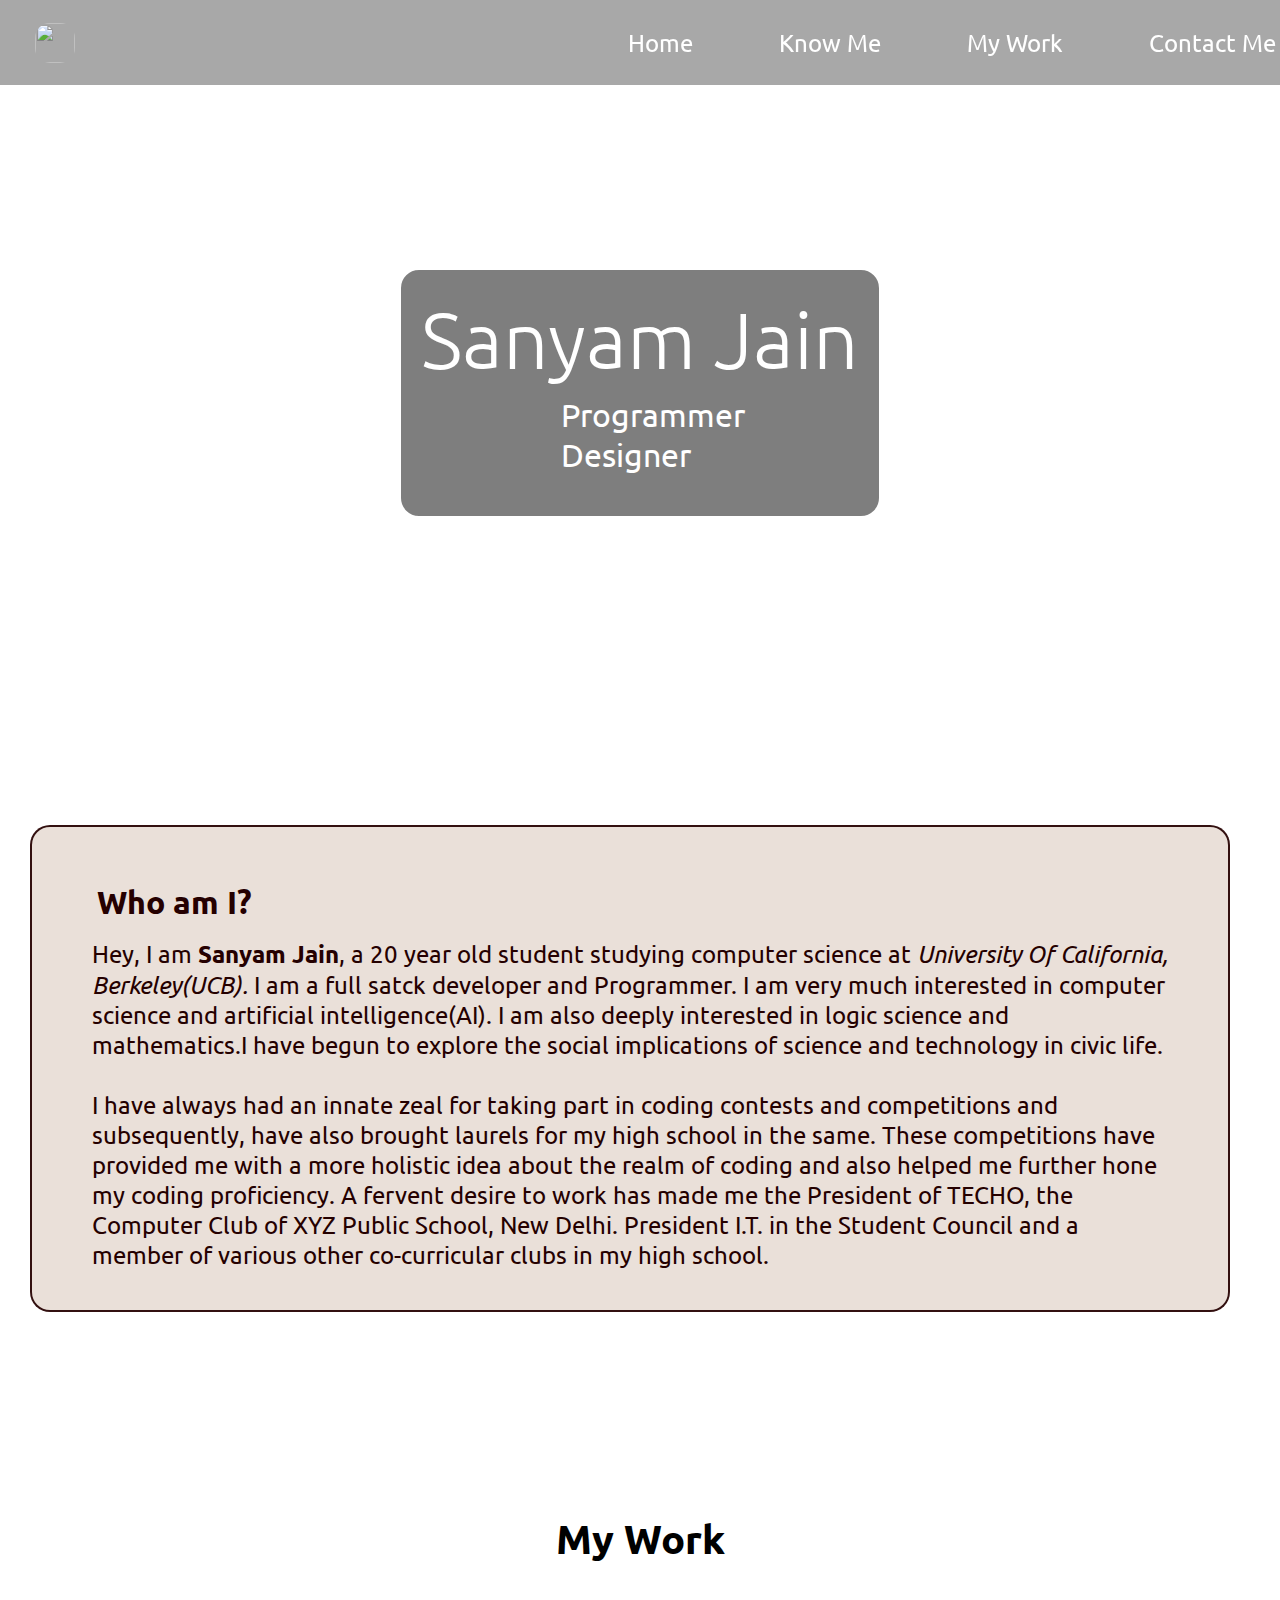
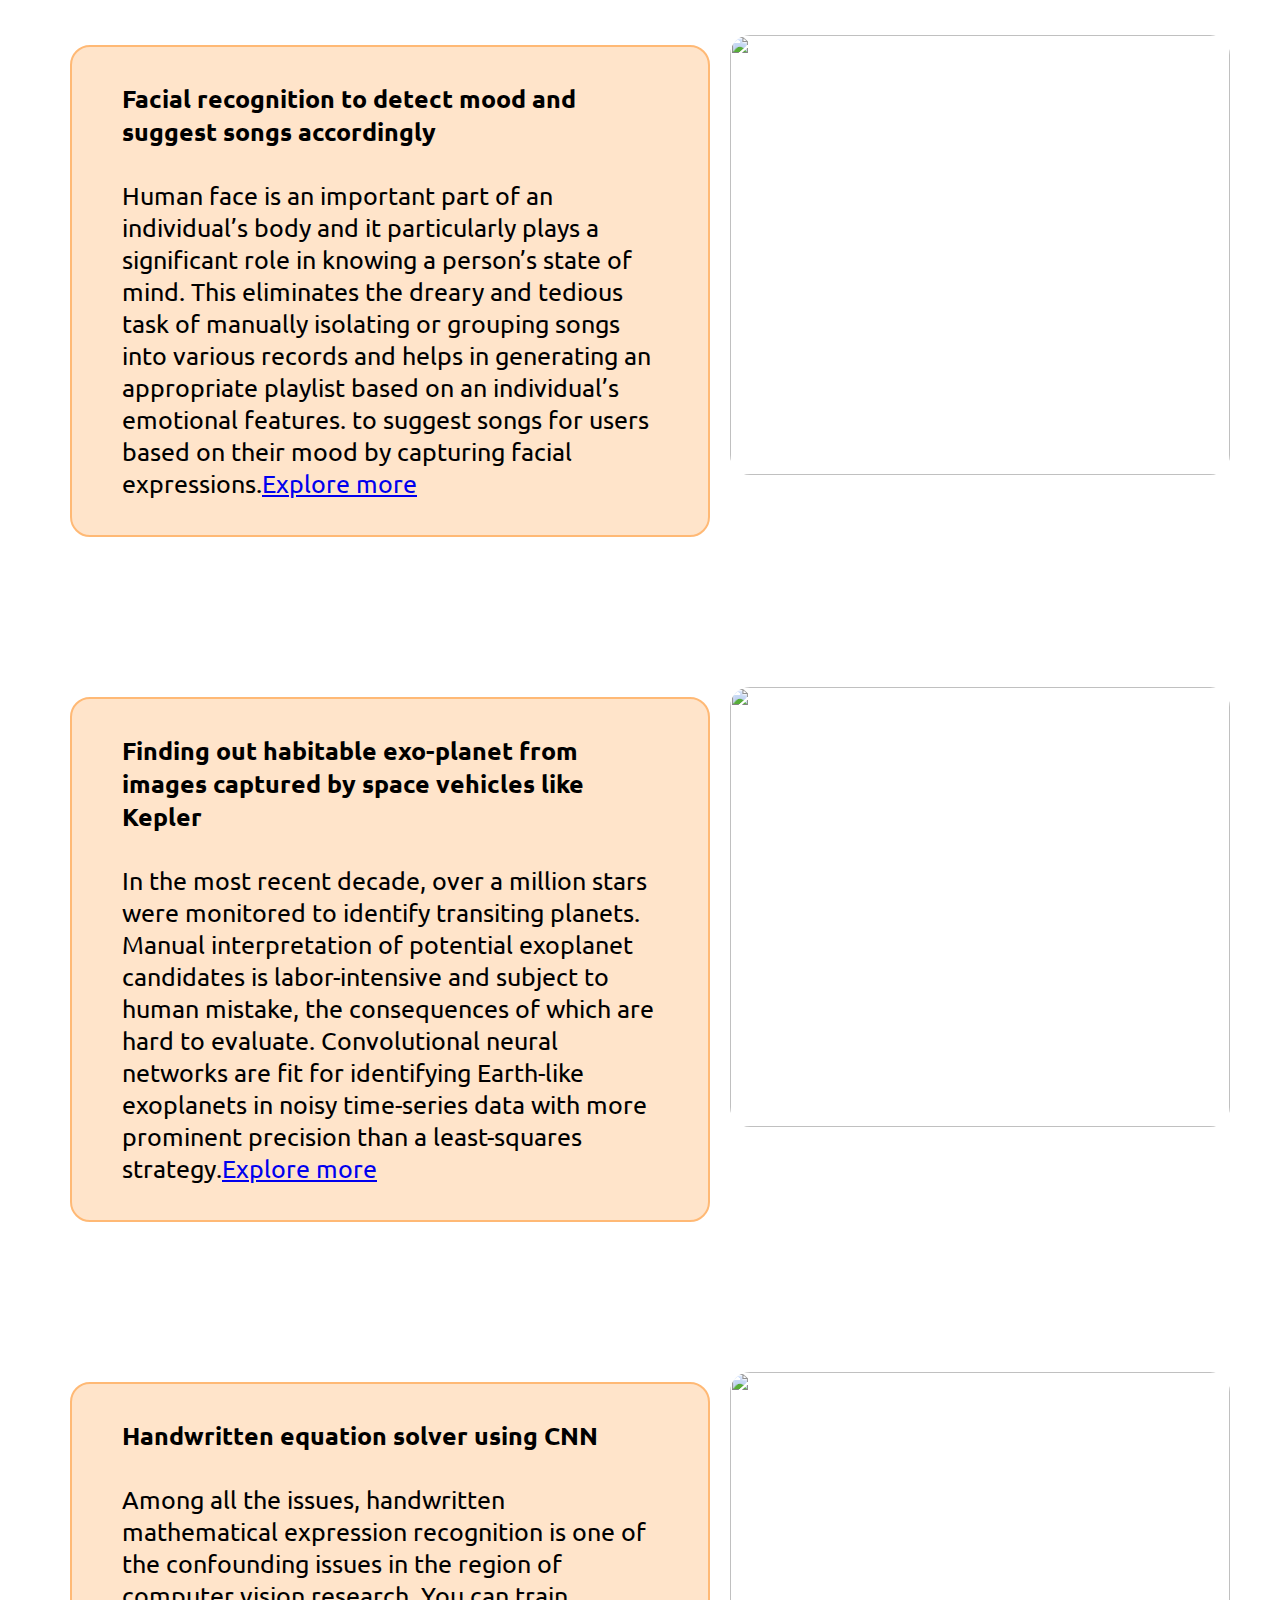
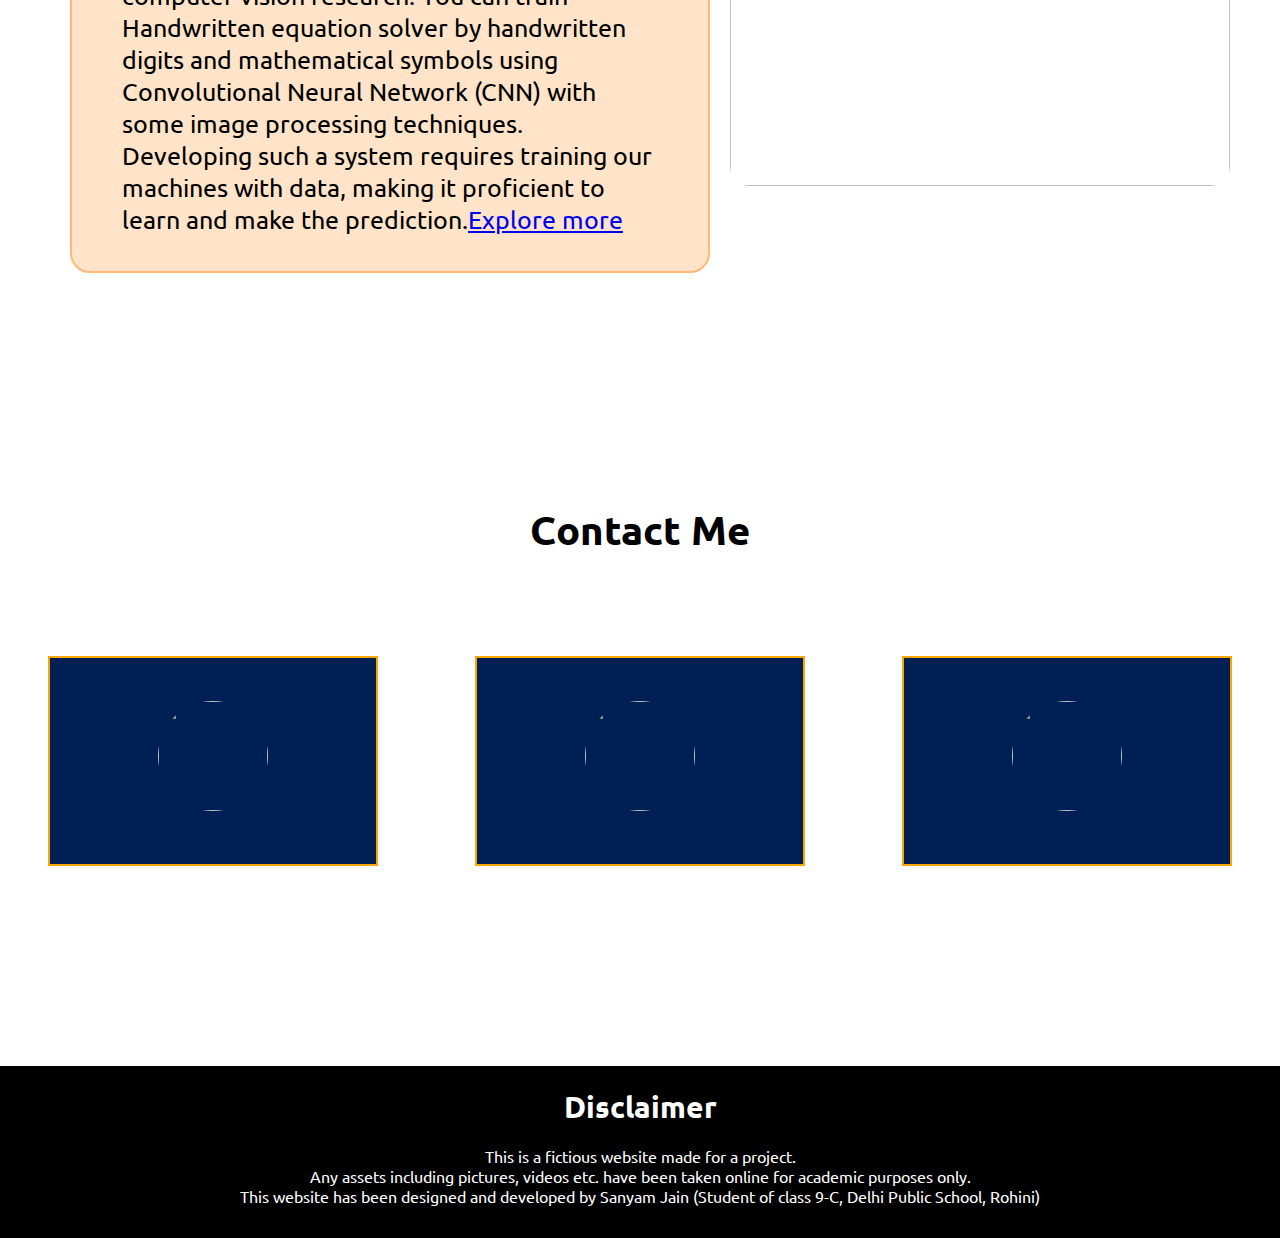
==== index.html @ 73bb376b "Added new files" ====
<!DOCTYPE html>
<html lang="en">

<head>
    <meta charset="UTF-8">
    <meta name="viewport" content="width=device-width, initial-scale=1.0">
    <title>Portfolio Sanyam Jain</title>
    <link rel="stylesheet" href="style.css">
    <link href="https://fonts.googleapis.com/css2?family=Ubuntu:wght@300&display=swap" rel="stylesheet">

</head>

<body>
    <div id="navigationbar">
        <div class="logo">
            <img src="logo3.jpg" alt="" id="logoimg">
        </div>
        <ul class="tab">
            <li><a href="#home">Home</a></li>
            <li><a href="#knowme">Know Me</a></li>
            <li><a href="#projects">My Work</a></li>
            <li><a href="#contactme">Contact Me</a></li>
        </ul>
    </div>
    <div id="home">
        <div id="cont">
            <h1>Sanyam Jain</h1>
            <p>Programmer<br>Designer</p>
        </div>
    </div>

    <div id="knowme">
        <div class="content">
            <h1>Who am I?</h1>
            <p>Hey, I am <b>Sanyam Jain</b>, a 20 year old student studying computer science at <em>University Of
                    California, Berkeley(UCB).</em> I am a full satck developer and Programmer. I am very much
                interested in
                computer science and artificial intelligence(AI). I am also deeply interested in logic science and
                mathematics.I have begun to explore the social implications of science and technology in civic life.
                <br><br>I have always had an innate zeal for taking part in coding contests and competitions and
                subsequently, have also brought laurels for my high school in the same. These competitions have provided
                me
                with a more holistic idea about the realm of coding and also helped me further hone my coding
                proficiency. A
                fervent desire to work has made me the President of TECHO, the Computer Club of XYZ Public School, New
                Delhi. President I.T. in the Student Council and a member of various other co-curricular clubs in my
                high
                school.</p>
        </div>

    </div>
    <div id="projects">
        <h1>My Work</h1>
        <div class="project">
            <div class="project1">
                <p><b>Facial recognition to detect mood and suggest songs accordingly</b><br><br> Human face is an
                    important part of an individual’s body and it particularly plays a significant role in knowing a
                    person’s state of mind. This eliminates the dreary and tedious task of manually isolating or
                    grouping songs into various records and helps in generating an appropriate playlist based on an
                    individual’s emotional features.
                    <!-- People tend to listen to music based on their mood and interests. One can create an application -->
                    to
                    suggest songs for users based on their mood by capturing facial expressions.<a
                        href="https://nordicapis.com/20-emotion-recognition-apis-that-will-leave-you-impressed-and-concerned/"
                        id="link" target="_blank">Explore more</a></p>

                <img src="pro1.png" alt="">
            </div>
        </div>
        <div class="project">
            <div class="project2">
                <p><b>Finding out habitable exo-planet from images captured by space vehicles like
                        Kepler</b><br><br>In
                    the
                    most recent decade, over a million stars were monitored to identify transiting planets. Manual
                    interpretation of potential exoplanet candidates is labor-intensive and subject to human
                    mistake,
                    the
                    consequences of which are hard to evaluate. Convolutional neural networks are fit for
                    identifying
                    Earth-like exoplanets in noisy time-series data with more prominent precision than a
                    least-squares
                    strategy.<a
                        href="https://towardsdatascience.com/exoplanet-hunting-using-machine-learning-d615958e1787"
                        id="link" target="_blank">Explore more</a></p>
                <img src="img2.png" alt="">
            </div>
        </div>
        <div class="project">
            <div class="project3">
                <p><b>Handwritten equation solver using CNN</b><br><br>Among all the issues, handwritten mathematical
                    expression recognition is one of the confounding issues in the region of computer vision research.
                    You
                    can train Handwritten equation solver by handwritten digits and mathematical symbols using
                    Convolutional
                    Neural Network (CNN) with some image processing techniques. Developing such a system requires
                    training
                    our machines with data, making it proficient to learn and make the prediction.<a
                        href="https://medium.com/@vipul.gupta73921/handwritten-equation-solver-using-convolutional-neural-network-a44acc0bd9f8"
                        id="link" target="_blank">Explore more</a></p>
                <img src="e.png" alt="" id="equation">
            </div>
        </div>
    </div>

    <!-- <div class="contact"><h1>Contact me</h1></div> -->
    <div id="contactme">
        <h1>Contact Me</h1>
        <div class="contact">
            <div id="phone" class="box">
                <img src="phone5.png" alt="" class="img">
                <a href="javascript:void(0)" class="text">+91 9999999999
                </a> </div>
            <div id="email" class="box">
                <img src="email2.png" alt="" class="img">
                <a href="javascript:void(0)" class="text">abc@gmail.com
                </a> </div>
            <div class="box" id="address">
                <img src="address.png" alt="" class="img">
                <a href="javascript:void(0)" class="text">India, New Delhi</a>
            </div>
        </div>

    <div id="disclaimer">
        <h1>Disclaimer</h1>
        <p>This is a fictious website made for a project.<br>Any assets including pictures, videos etc. have been taken online for academic purposes only.<br>This website has been designed and developed by Sanyam Jain (Student of class 9-C, Delhi Public School, Rohini)</p>
    </div>
---- style.css ----
*{
    margin: 0;
    padding: 0;
    box-sizing: border-box;
}
html{
    scroll-behavior: smooth;
}
body{
    font-family: 'Ubuntu', sans-serif;
    /* height: 10000px; */
    /* background-color: wheat; */
}
/* Navigation Bar */
#navigationbar{
    display: flex;
    align-items: center;
    height: 85px;
    justify-content: space-between;
    position: fixed;
    /* width: 139x;
    margin: 2px 100px; */
    /* transition: 2px ease-in 2s; */
    background-color: #00000057;
    width: 1349px;
    z-index: 10;
}
/* 
#navigationbar::before{
    content: "";
    background-color: black;
    position: absolute;
    height: 220%;
    width: 100%;
    z-index: -1;
    opacity: .5;
    height: 110%;
    
} */
.logo img{
    height: 40px;
    width: 40px;
    border-radius: 15px;
    margin: 20px 35px;
}
#navigationbar ul{
    display: flex;
    margin: 50px 30px;
}
#navigationbar ul li{
    list-style: none;
    font-size: 1.5rem;
    margin: 3px 33px;
    
}
#navigationbar ul li a{
    display: block;
    padding: 5px 10px ;
    text-decoration: none;
    color: white;
    border-radius: 22px;
    transition: all .23s ease-in  ;
}
#navigationbar ul li a:hover{
    color: black;
    background-color: white;
    
}   



/* Home */
#home{
    display: flex;
    flex-direction: column;
    align-items: center;
    justify-content: center;
    height: 525px;
}

#home::before {    
    content: "";
    background: url('bg5.jpg') no-repeat center center/cover ;
    background-size: cover;
    position: absolute;
    /* top: 11110; */
    height: 110%;
    right: 0px;
    bottom: 0px;
    left: 0px;
    opacity: 0.7;
    z-index: -1;
}

#cont{
    border: 2px solid white;
    height: 250px;
    position: relative;
    top: 130px;
    padding: 10px 20px;
    background-color: black;
    opacity: .5;
    border-radius: 20px;
}
#home h1{
    font-size: 5rem;
    color: white;
    font-weight: 60;
    position: relative;
    top: 10px;
    
}#home p{
    font-size: 2rem;
    color: white;
    position: relative;
    top: 20px;
    left: 140px;
    
}


/* Know Me */
#knowme{
    display: flex;
    flex-direction: column;
    justify-content: center;
    position: relative;
    top: 200px;
    border: 2px solid #250000ed;
    margin: 100px 30px;
    border-radius: 20px;
    width: 1200px;
    background-color: #eae0d9;
    
}
#knowme h1{
    font-size: 2rem;
    padding: 15px 5px;
    color: #250000;
}
#knowme p{
    font-size: 1.5rem;
    color: #250000;
}
.content{
    margin: 40px 60px;
}



/* My Work */

#projects{
    display: flex;
    flex-direction: column;
    margin-top: 60px;
    position: relative;
    top: 300px;
    justify-content: space-between;
}
#projects h1{
    display: flex;
    justify-content: center;
    font-size: 40px;
}
.project{
    padding-right: 10px 10px;
    margin: 50px 30px;
    
}

.project img{
    height: 414px;
    width: 500px;
    border-radius: 20px;
}
.project p{
    height: auto
}

.project1{
    display: flex;
    padding: 10px 10px;
    margin: 10px 10px;
    justify-content: space-between;
}
.project1 img{
    height: 440px;
}
.project1 p{
    border: 2px solid #ffb975;
    margin: 10px 20px ;
    font-size: 25px;
    padding: 35px 50px ;
    border-radius: 20px;
    background-color: #ffe4ca;
}
.project2{
    display: flex;
    padding: 10px 10px;
    margin: 10px 10px;
    justify-content: space-between;
}
.project2 p{
    border: 2px solid #ffb975;
    margin: 10px 20px ;
    font-size: 25px;
    padding: 35px 50px ;
    border-radius: 20px;
    background-color: #ffe4ca;
}  
.project2 img{
    height: 440px;
}  
.project3{
    display: flex;
    padding: 10px 10px;
    margin: 10px 10px;
    justify-content: space-between;
}
.project3 p{
    border: 2px solid #ffb975;
    margin: 10px 20px ;
    font-size: 25px;
    padding: 35px 50px ;
    border-radius: 20px;
    background-color: #ffe4ca;
}  




/* Contact Me */

#contactme{
    position: relative;
    top: 450px;

}
.contact{
    display: flex;
    padding: 100px 0px;
    justify-content: space-around;

    
}
#contactme h1{ 
    display: flex;
    justify-content: center;
    font-size: 40px;
}
.box{
    height: 210px;
    width: 330px;
    background-color: #001f54;
    border: 2px solid orange;
}
.img{
    height: 110px;
    width: 110px;
    border-radius: 1000px;
    position: relative;
    top: 25px;
    transition: all .3s ease-in-out;
}
#phone{
    display: flex;
    flex-direction: column;
    justify-content: center;
    align-items: center;
}

#phone a{
    padding: 20px 20px;
    text-decoration: none;
    color: orange;
    z-index: -1;
    position: relative;
    transition: all .3s ease-in-out;

}
#phone:hover > a{
    z-index: 1;
    font-size: 20px;
    position: relative;
    top: 5px;
}
#phone:hover > img{
    position: relative;
    top: 10px;
    height: 130px;
    width: 130px;
}


#email{
    display: flex;
    flex-direction: column;
    justify-content: center;
    align-items: center;
    
}

#email a{
    padding: 20px 20px;
    text-decoration: none;
    color: orange;
    z-index: -1;
    transition: all .3s ease-in-out;
}
#email:hover > a{
    z-index: 1;
    font-size: 20px;
    position: relative;
    top: 5px;
}
#email:hover > img{
    position: relative;
    top: 10px;
    height: 130px;
    width: 130px;
}

#address{
    display: flex;
    flex-direction: column;
    justify-content: center;
    align-items: center;
    
}

#address a{
    padding: 20px 20px;
    text-decoration: none;
    color: orange;
    z-index: -1;
    transition: all .3s ease-in-out;
}
#address:hover > a{
    z-index: 1;
    font-size: 20px;
    position: relative;
    top: 5px;
}
#address:hover > img{
    position: relative;
    top: 10px;
    height: 130px;
    width: 130px;
}
.text{
    position: relative;
    top: 20px;
    font-family: 'Ubuntu', sans-serif;
}



/* Disclaimer */
#disclaimer{
    position: relative;
    top: 100px;
    border: 2px solid;
    background-color: black;
}
#disclaimer h1{
    padding: 20px 10px;
    color: white;
    font-size: 30px;
}
#disclaimer p{
    text-align: center;
    color: white;
    padding-bottom: 30px;
}
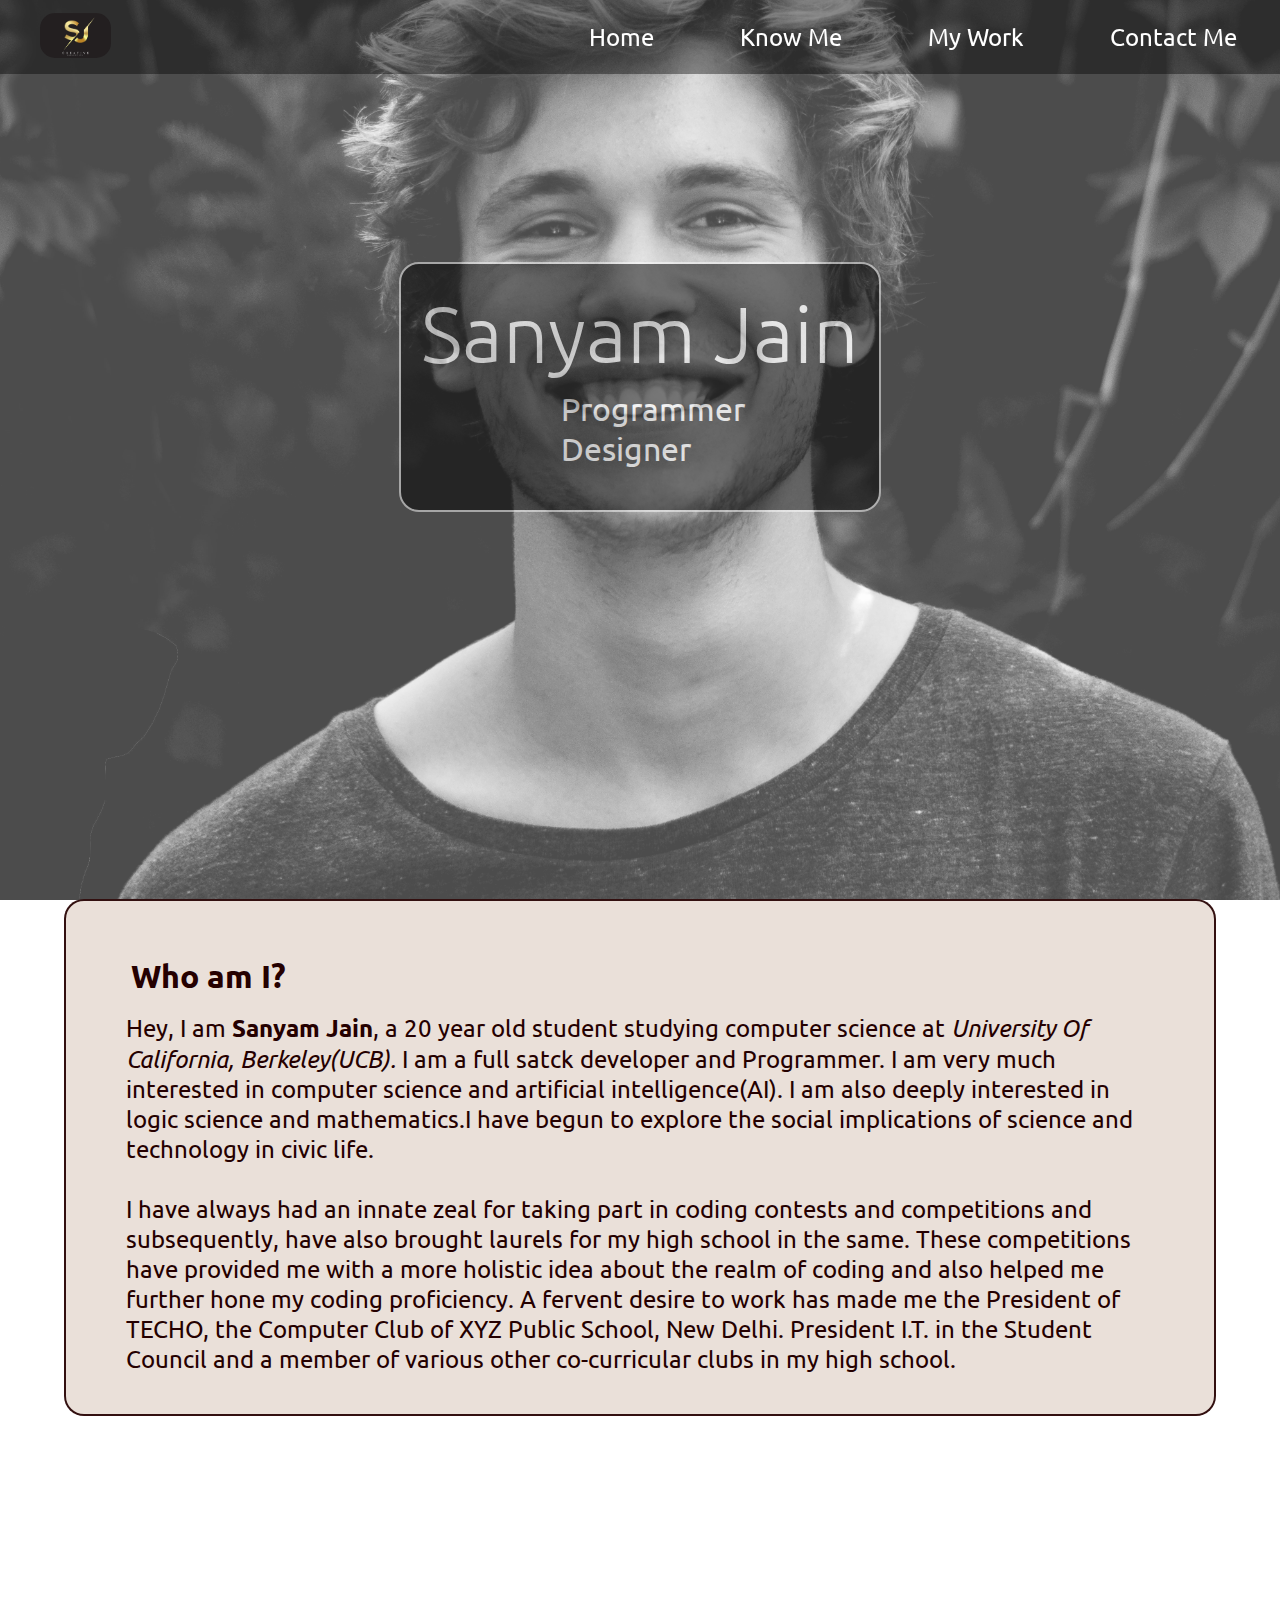
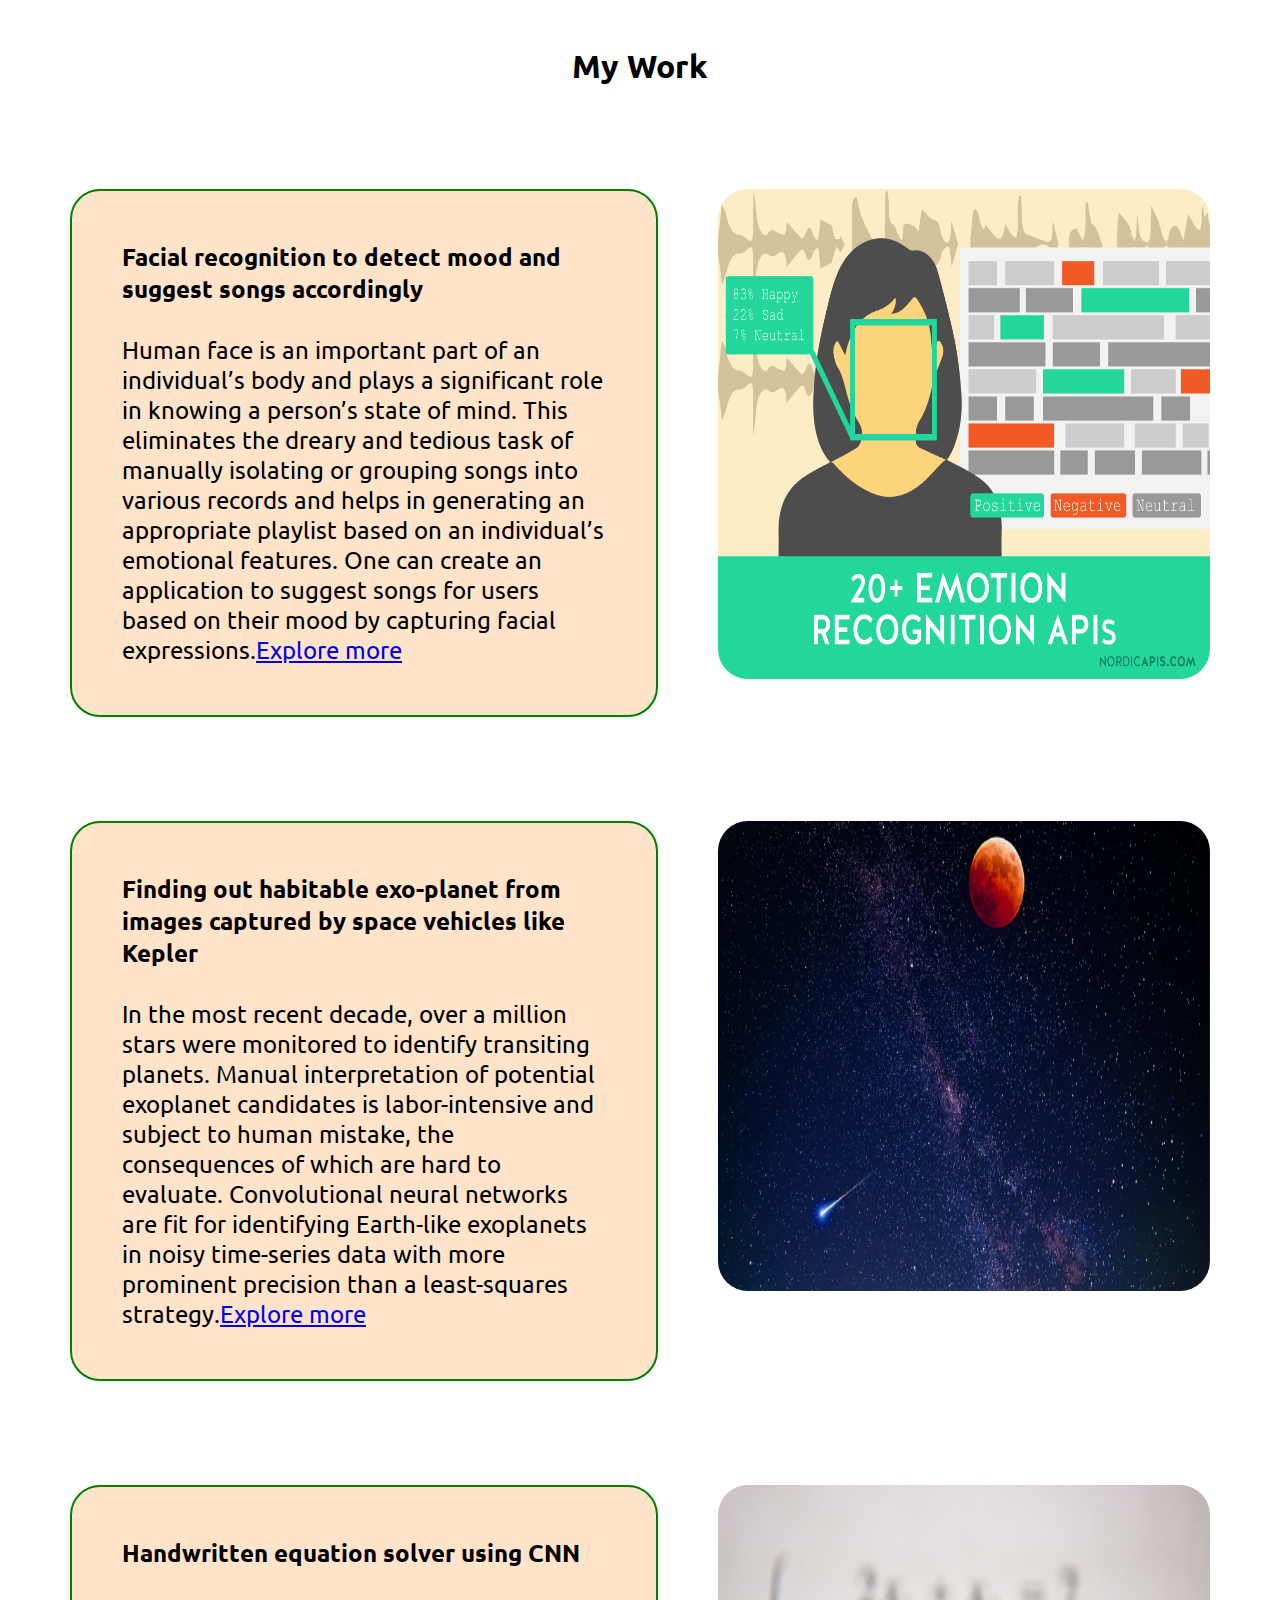
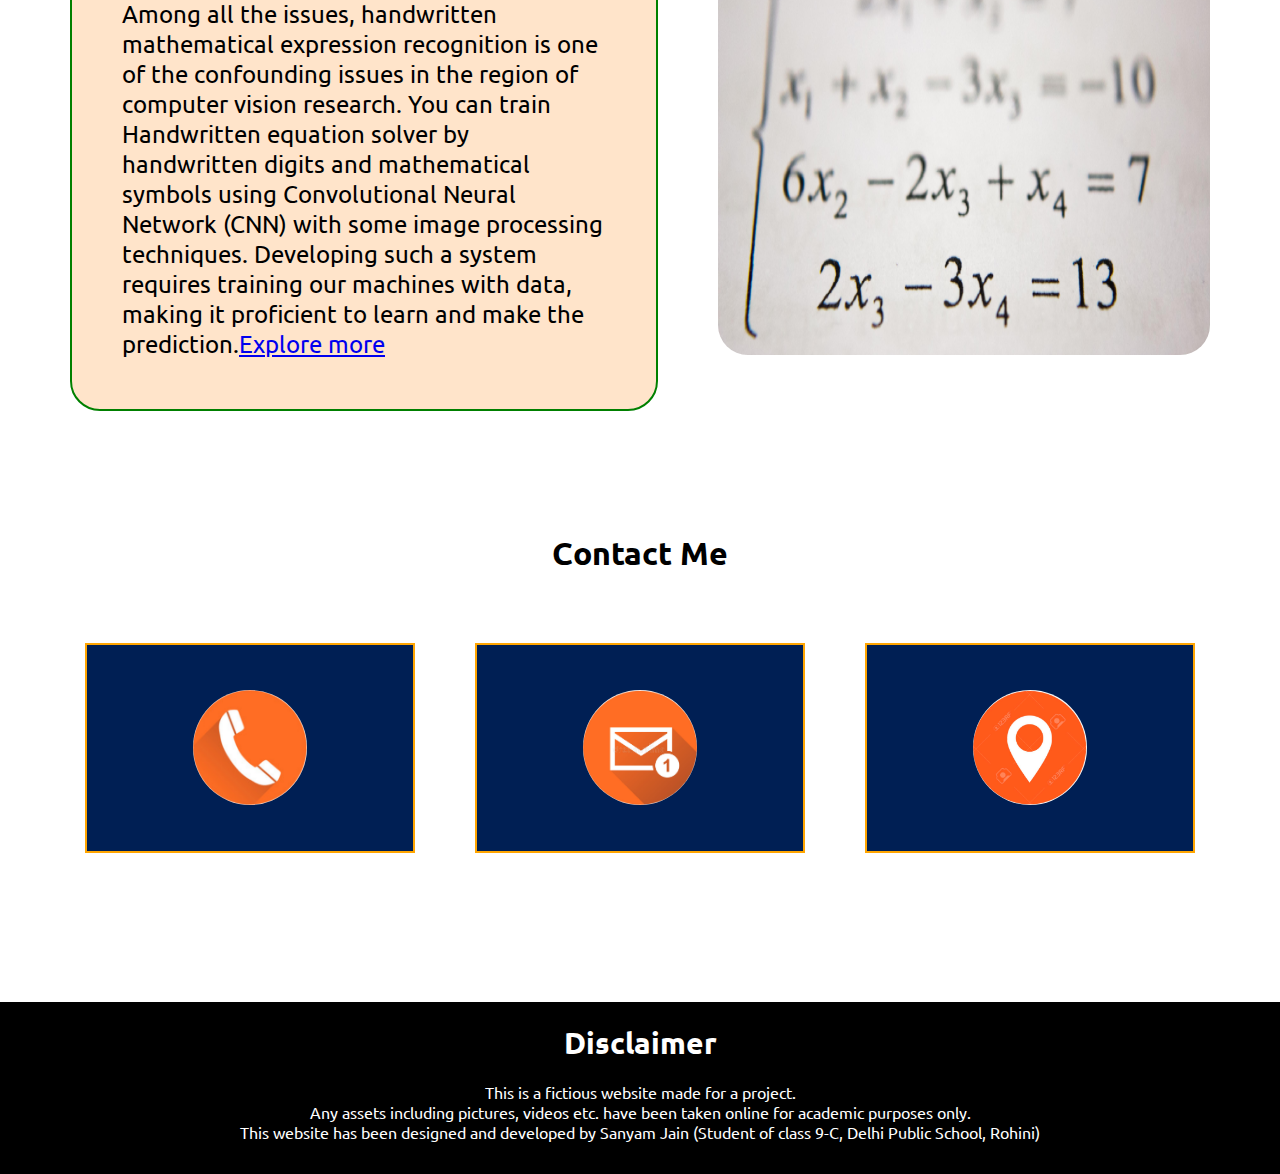
==== commit 51ca7a34: "Update index.html" ====
--- a/index.html
+++ b/index.html
@@ -7,21 +7,22 @@
     <title>Portfolio Sanyam Jain</title>
     <link rel="stylesheet" href="style.css">
     <link href="https://fonts.googleapis.com/css2?family=Ubuntu:wght@300&display=swap" rel="stylesheet">
+    <link rel="stylesheet" media="screen and (max-width:1170px)" href="responsive.css">
 
 </head>
 
 <body>
-    <div id="navigationbar">
-        <div class="logo">
-            <img src="logo3.jpg" alt="" id="logoimg">
+    <nav id="navbar">
+        <div id="logo">
+            <img src="logo3.jpg" alt="MyOnlineMeal.com">
         </div>
-        <ul class="tab">
-            <li><a href="#home">Home</a></li>
-            <li><a href="#knowme">Know Me</a></li>
-            <li><a href="#projects">My Work</a></li>
-            <li><a href="#contactme">Contact Me</a></li>
+        <ul>
+            <li class="item"><a href="#home">Home</a></li>
+            <li class="item"><a href="#knowme">Know Me</a></li>
+            <li class="item"><a href="#mywork">My Work</a></li>
+            <li class="item"><a href="#contactme">Contact Me</a></li>
         </ul>
-    </div>
+    </nav>
     <div id="home">
         <div id="cont">
             <h1>Sanyam Jain</h1>
@@ -49,26 +50,26 @@
         </div>
 
     </div>
-    <div id="projects">
+    <div id="mywork">
         <h1>My Work</h1>
         <div class="project">
-            <div class="project1">
+            <div id="project1" class="pro">
                 <p><b>Facial recognition to detect mood and suggest songs accordingly</b><br><br> Human face is an
-                    important part of an individual’s body and it particularly plays a significant role in knowing a
+                    important part of an individual’s body and plays a significant role in knowing a
                     person’s state of mind. This eliminates the dreary and tedious task of manually isolating or
                     grouping songs into various records and helps in generating an appropriate playlist based on an
                     individual’s emotional features.
-                    <!-- People tend to listen to music based on their mood and interests. One can create an application -->
+                    One can create an application
                     to
                     suggest songs for users based on their mood by capturing facial expressions.<a
-                        href="https://nordicapis.com/20-emotion-recognition-apis-that-will-leave-you-impressed-and-concerned/"
+                    href="https://nordicapis.com/20-emotion-recognition-apis-that-will-leave-you-impressed-and-concerned/"
                         id="link" target="_blank">Explore more</a></p>
+                        <img src="pro1.png" alt="">
 
-                <img src="pro1.png" alt="">
-            </div>
+                    </div>
         </div>
         <div class="project">
-            <div class="project2">
+            <div id="project2" class="pro">
                 <p><b>Finding out habitable exo-planet from images captured by space vehicles like
                         Kepler</b><br><br>In
                     the
@@ -87,7 +88,7 @@
             </div>
         </div>
         <div class="project">
-            <div class="project3">
+            <div id="project3" class="pro">
                 <p><b>Handwritten equation solver using CNN</b><br><br>Among all the issues, handwritten mathematical
                     expression recognition is one of the confounding issues in the region of computer vision research.
                     You
@@ -107,21 +108,30 @@
     <div id="contactme">
         <h1>Contact Me</h1>
         <div class="contact">
-            <div id="phone" class="box">
-                <img src="phone5.png" alt="" class="img">
-                <a href="javascript:void(0)" class="text">+91 9999999999
-                </a> </div>
-            <div id="email" class="box">
-                <img src="email2.png" alt="" class="img">
-                <a href="javascript:void(0)" class="text">abc@gmail.com
-                </a> </div>
-            <div class="box" id="address">
-                <img src="address.png" alt="" class="img">
-                <a href="javascript:void(0)" class="text">India, New Delhi</a>
+            <div id="phone">
+                <div class="box">
+                    <img src="phone5.png" alt="" class="img">
+                    <a href="javascript:void(0)" class="text">+91 9999999999
+                    </a> </div>
+            </div>
+            <div id="email">
+                <div class="box">
+                    <img src="email2.png" alt="" class="img">
+                    <a href="javascript:void(0)" class="text">abc@gmail.com
+                    </a> </div>
+            </div>
+            <div id="address">
+                <div class="box">
+                    <img src="address.png" alt="" class="img">
+                    <a href="javascript:void(0)" class="text">India, New Delhi</a>
+                </div>
             </div>
         </div>
+    </div>
 
     <div id="disclaimer">
         <h1>Disclaimer</h1>
-        <p>This is a fictious website made for a project.<br>Any assets including pictures, videos etc. have been taken online for academic purposes only.<br>This website has been designed and developed by Sanyam Jain (Student of class 9-C, Delhi Public School, Rohini)</p>
-    </div>    
+        <p>This is a fictious website made for a project.<br>Any assets including pictures, videos etc. have been
+            taken online for academic purposes only.<br>This website has been designed and developed by Sanyam Jain
+            (Student of class 9-C, Delhi Public School, Rohini)</p>
+    </div>
--- a/style.css
+++ b/style.css
@@ -17,12 +17,12 @@
     align-items: center;
     height: 85px;
     justify-content: space-between;
-    position: fixed;
+    position: sticky;
     /* width: 139x;
     margin: 2px 100px; */
     /* transition: 2px ease-in 2s; */
     background-color: #00000057;
-    width: 1349px;
+    width: 100%;
     z-index: 10;
 }
 /* 
@@ -55,7 +55,7 @@
 }
 #navigationbar ul li a{
     display: block;
-    padding: 5px 10px ;
+    padding: 4px 30px ;
     text-decoration: none;
     color: white;
     border-radius: 22px;
@@ -65,11 +65,80 @@
     color: black;
     background-color: white;
     
-}   
+}  
+
+
+/* jnkdzjnkcjnkv */
+#navbar{
+    display: flex;
+    align-items: center;
+    justify-content: space-between;
+    position: sticky;
+    top: 0px;
+    z-index: 5;
+}
+
+#navbar::before{
+    content: "";
+    background-color: black;
+    position: absolute;
+    top:0px;
+    left:0px;
+    height: 100%;
+    width:100%;
+    z-index: -1;
+    opacity: 0.4;
+}
+
+/* Navigation Bar: Logo and Image */
+#logo{
+    margin: 10px 34px;
+}
+
+#logo img{
+    height: 45px;
+    border-radius: 15px;
+    margin: 3px 6px;
+}
+
+
+/* Navigation Bar: List Styling */
+
+#navbar ul{
+    display: flex;
+    /* margin: 0px 30px; */
+}
+#navbar ul li{
+    list-style: none;
+    font-size: 1.5rem;
+    margin: 3px 33px;
+    
+}
+#navbar ul li a{
+    display: block;
+    padding: 4px 10px ;
+    text-decoration: none;
+    color: white;
+    border-radius: 22px;
+    transition: all .2s ease-in  ;
+}
+#navbar ul li a:hover{
+    color: black;
+    background-color: white;
+    
+}  
 
 
 
 /* Home */
+/* #home{
+    display: flex;
+    flex-direction: column;
+    align-items: center;
+    justify-content: center;
+    height: 525px;
+} */
+
 #home{
     display: flex;
     flex-direction: column;
@@ -96,6 +165,47 @@
     border: 2px solid white;
     height: 250px;
     position: relative;
+    top: 50px;
+    padding: 10px 20px;
+    background-color: black;
+    opacity: .5;
+    border-radius: 20px;
+}
+#home h1{
+    font-size: 5rem;
+    color: white;
+    font-weight: 60;
+    position: relative;
+    top: 10px;
+    
+}#home p{
+    font-size: 2rem;
+    color: white;
+    position: relative;
+    top: 20px;
+    left: 140px;
+    display: inline-block;
+    
+}
+
+#home::before {    
+    content: "";
+    background: url('bg5.jpg') no-repeat center center/cover ;
+    background-size: cover;
+    position: absolute;
+    /* top: 11110; */
+    height: 110%;
+    right: 0px;
+    bottom: 0px;
+    left: 0px;
+    opacity: 0.7;
+    z-index: -1;
+}
+
+/* #cont{
+    border: 2px solid white;
+    height: 250px;
+    position: relative;
     top: 130px;
     padding: 10px 20px;
     background-color: black;
@@ -108,15 +218,18 @@
     font-weight: 60;
     position: relative;
     top: 10px;
+    text-align: center;
     
 }#home p{
     font-size: 2rem;
     color: white;
     position: relative;
     top: 20px;
-    left: 140px;
-    
-}
+    left: 140px; 
+    text-align: justify;
+    padding-top: 20px;
+    
+} */
 
 
 /* Know Me */
@@ -127,9 +240,9 @@
     position: relative;
     top: 200px;
     border: 2px solid #250000ed;
-    margin: 100px 30px;
+    margin: 100px auto;
     border-radius: 20px;
-    width: 1200px;
+    width: 90%;
     background-color: #eae0d9;
     
 }
@@ -150,7 +263,7 @@
 
 /* My Work */
 
-#projects{
+/* #projects{
     display: flex;
     flex-direction: column;
     margin-top: 60px;
@@ -168,6 +281,7 @@
     margin: 50px 30px;
     
 }
+
 
 .project img{
     height: 414px;
@@ -183,17 +297,23 @@
     padding: 10px 10px;
     margin: 10px 10px;
     justify-content: space-between;
+    background-color: rgb(192, 192, 238);
 }
 .project1 img{
-    height: 440px;
+    height: 490px;
 }
 .project1 p{
     border: 2px solid #ffb975;
-    margin: 10px 20px ;
+    margin: top ;
     font-size: 25px;
     padding: 35px 50px ;
     border-radius: 20px;
     background-color: #ffe4ca;
+    height: 300px       ;
+}
+.project1 p{
+    border: 2px solid #ffb975;
+    padding: 30px 30px;
 }
 .project2{
     display: flex;
@@ -226,13 +346,57 @@
     border-radius: 20px;
     background-color: #ffe4ca;
 }  
-
-
+.project p{
+    font-size: 22px;
+} */
+
+
+#mywork{
+    position: relative;
+    top: 330px;
+    display: flex;
+    flex-direction: column  ;
+}
+#mywork h1{
+    text-align: center;
+    margin-bottom: 50px;
+}
+.project{
+    padding: 30px 10px;
+}
+.project img{
+    width: 41%;
+    height: 470px;
+    margin: 20px 30px;
+    border-radius: 30px;
+    
+}
+#project1 img{
+    height: 490px;
+}
+.pro{
+    display: flex;
+    justify-content: space-between;
+    /* align-items: center; */
+    /* background-color: wheat; */
+    margin: 2px 30px;
+    height: 40%;
+    overflow: hidden;
+}
+.pro p{
+    border: 2px solid green;
+    margin: 20px 30px;
+    /* width: 1000px; */
+    background-color: #ffe4ca;
+    padding: 50px 50px;
+    font-size: 1.5rem;
+    border-radius: 30px;
+}
 
 
 /* Contact Me */
 
-#contactme{
+/* #contactme{
     position: relative;
     top: 450px;
 
@@ -254,6 +418,7 @@
     width: 330px;
     background-color: #001f54;
     border: 2px solid orange;
+    display: flex
 }
 .img{
     height: 110px;
@@ -352,21 +517,125 @@
     position: relative;
     top: 20px;
     font-family: 'Ubuntu', sans-serif;
-}
-
-
+} */
+#contactme{
+    position: relative;
+    top: 400px;
+    display: flex;
+    flex-direction: column;
+    justify-content: center;
+    align-items: center;
+}
+#contactme h1{
+    text-align: center;
+
+}
+.contact{
+    display: flex;
+    margin: 34px;
+}
+
+.contact .box{
+    border: 2px solid orange;
+    display: flex;
+    align-items: center;
+    flex-direction: column;
+    margin: 35px 30px;
+    padding: 20px 20px;
+    width: 330px;
+    background-color: #001f54;
+    height: 210px;
+}
+.contact .box img{
+    height: 115px;
+    border-radius: 100px;
+    transition: all .3s ease-in-out;
+    position: relative;
+    top: 25px;
+}
+
+.contact .box a{
+    padding: 20px 20px;
+    position: relative;
+    top: 20px;
+}
+#phone a{
+    /* padding: 20px 20px; */
+    text-decoration: none;
+    color: orange;
+    z-index: -1;
+    position: relative;
+    transition: all .3s ease-in-out;
+
+}
+#phone:hover  a{
+    z-index: 1;
+    font-size: 20px;
+    position: relative;
+    top: -6px;
+}
+#phone:hover  img{
+    position: relative;
+    top: 0px;
+    height: 130px;
+}
+
+#email a{
+    /* padding: 20px 20px; */
+    text-decoration: none;
+    color: orange;
+    z-index: -1;
+    position: relative;
+    transition: all .3s ease-in-out;
+
+}
+#email:hover  a{
+    z-index: 1;
+    font-size: 20px;
+    position: relative;
+    top: -6px;
+}
+#email:hover  img{
+    position: relative;
+    top: 0px;
+    height: 130px;
+}
+
+#address a{
+    /* padding: 20px 20px; */
+    text-decoration: none;
+    color: orange;
+    z-index: -1;
+    position: relative;
+    transition: all .3s ease-in-out;
+
+}
+#address:hover  a{
+    z-index: 1;
+    font-size: 20px;
+    position: relative;
+    top: -6px;
+}
+#address:hover  img{
+    position: relative;
+    top: 0px;
+    height: 130px;
+}
 
 /* Disclaimer */
 #disclaimer{
     position: relative;
-    top: 100px;
+    top: 480px;
     border: 2px solid;
     background-color: black;
+    width: 100%;
 }
 #disclaimer h1{
     padding: 20px 10px;
     color: white;
     font-size: 30px;
+    display: flex;
+    justify-content: center;
 }
 #disclaimer p{
     text-align: center;
@@ -379,3 +648,9 @@
 
 
 
+
+
+
+
+
+
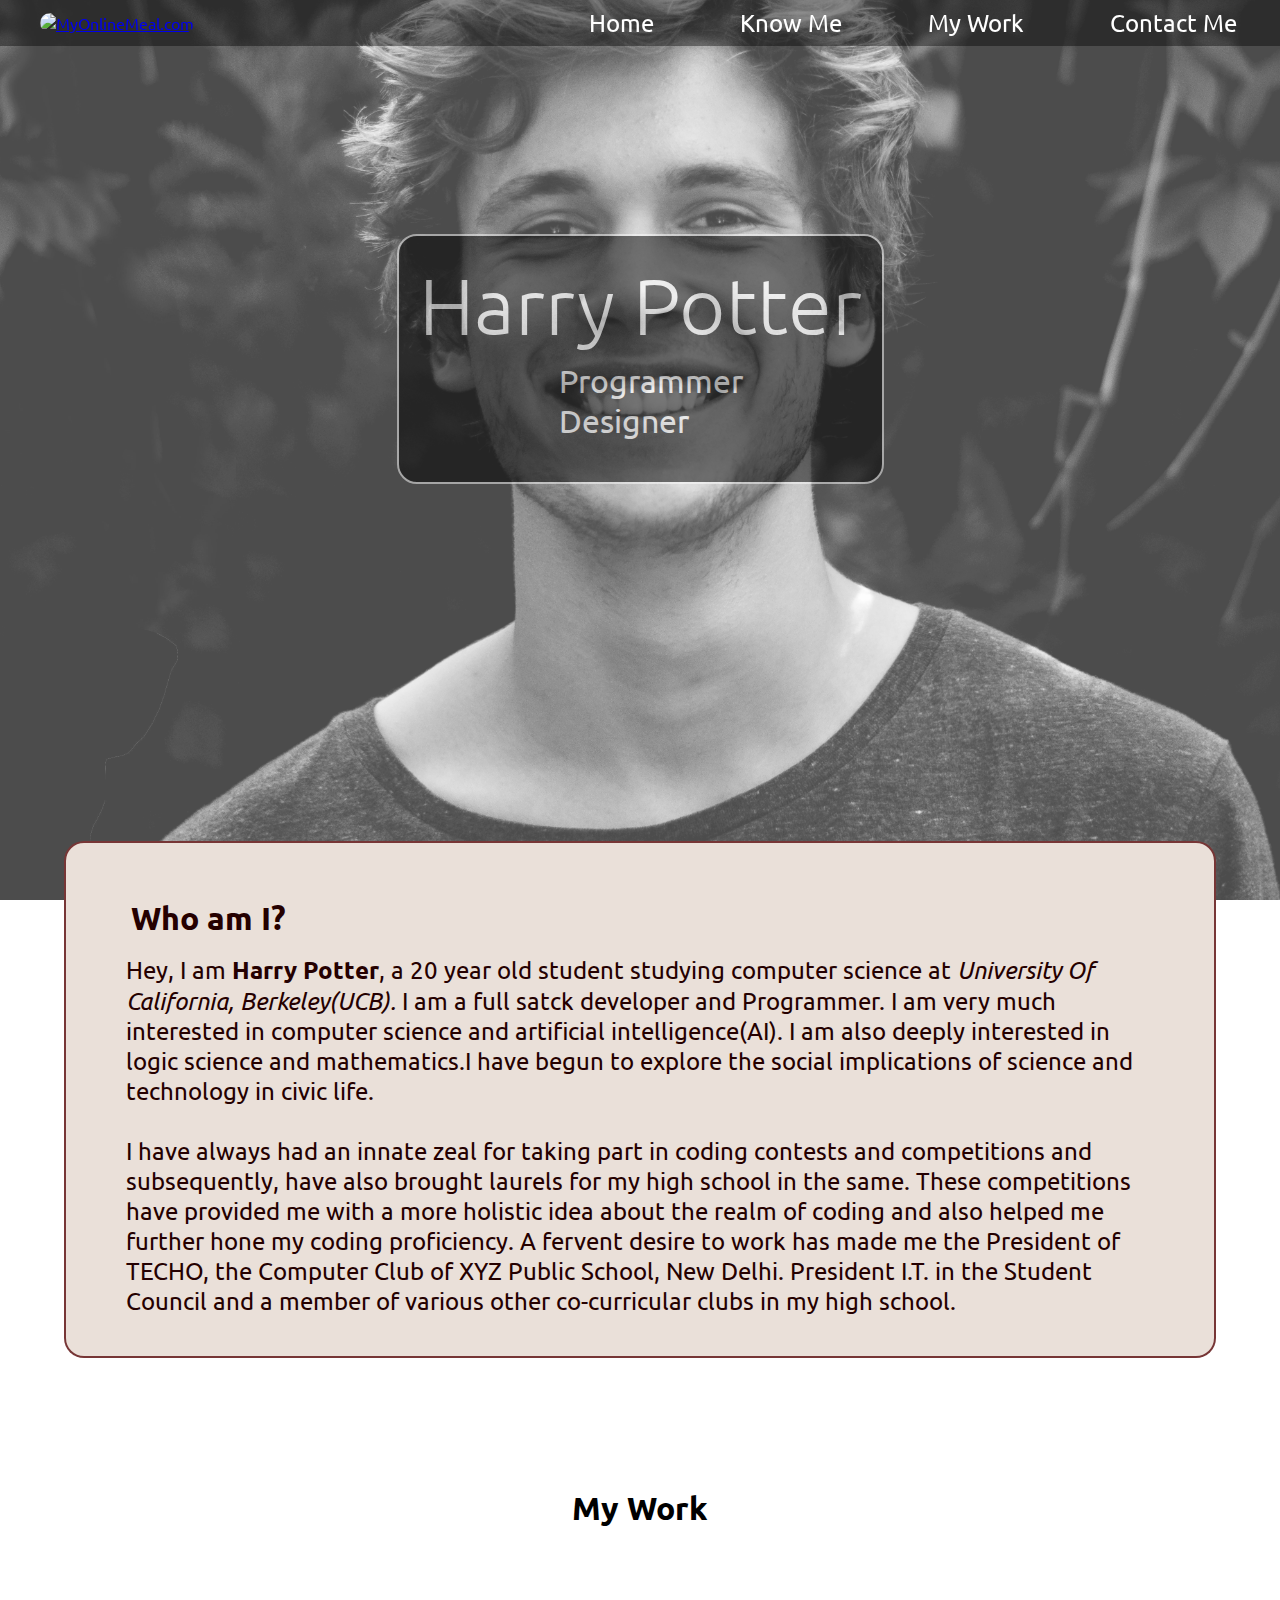
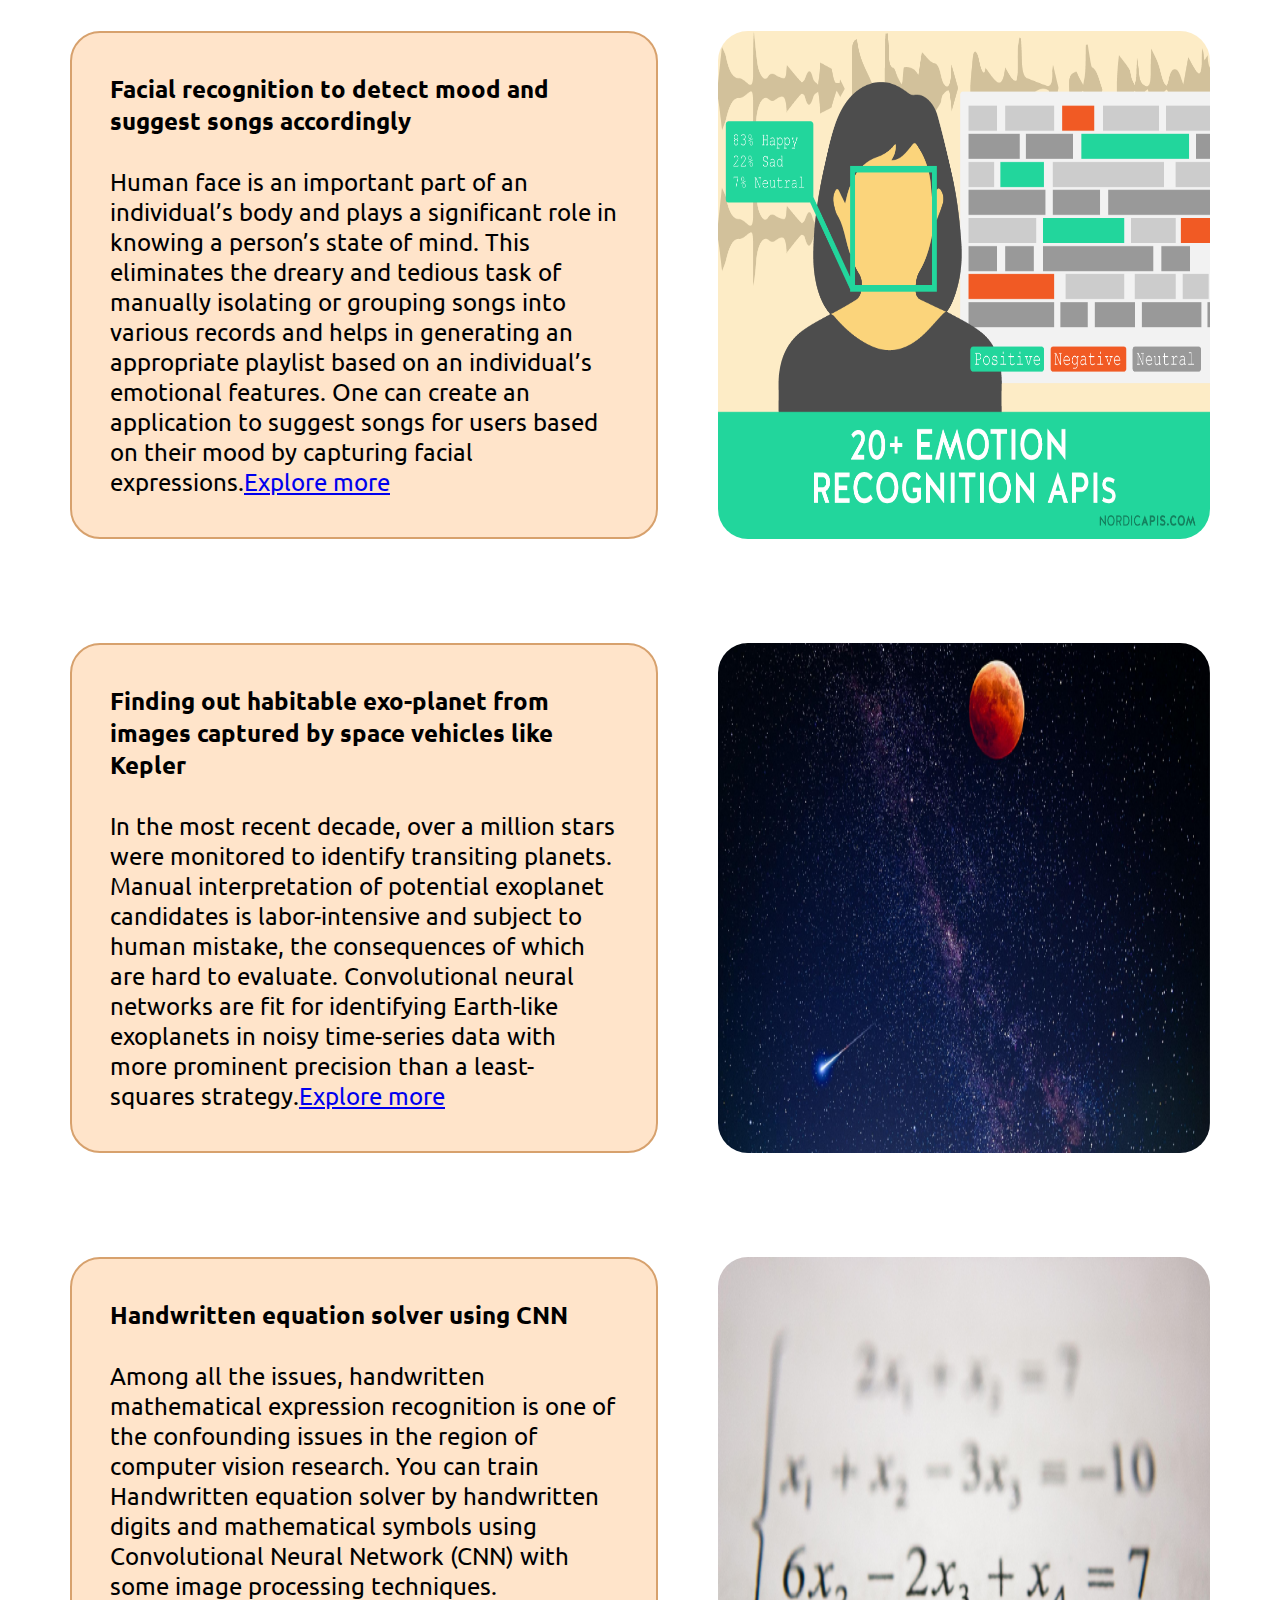
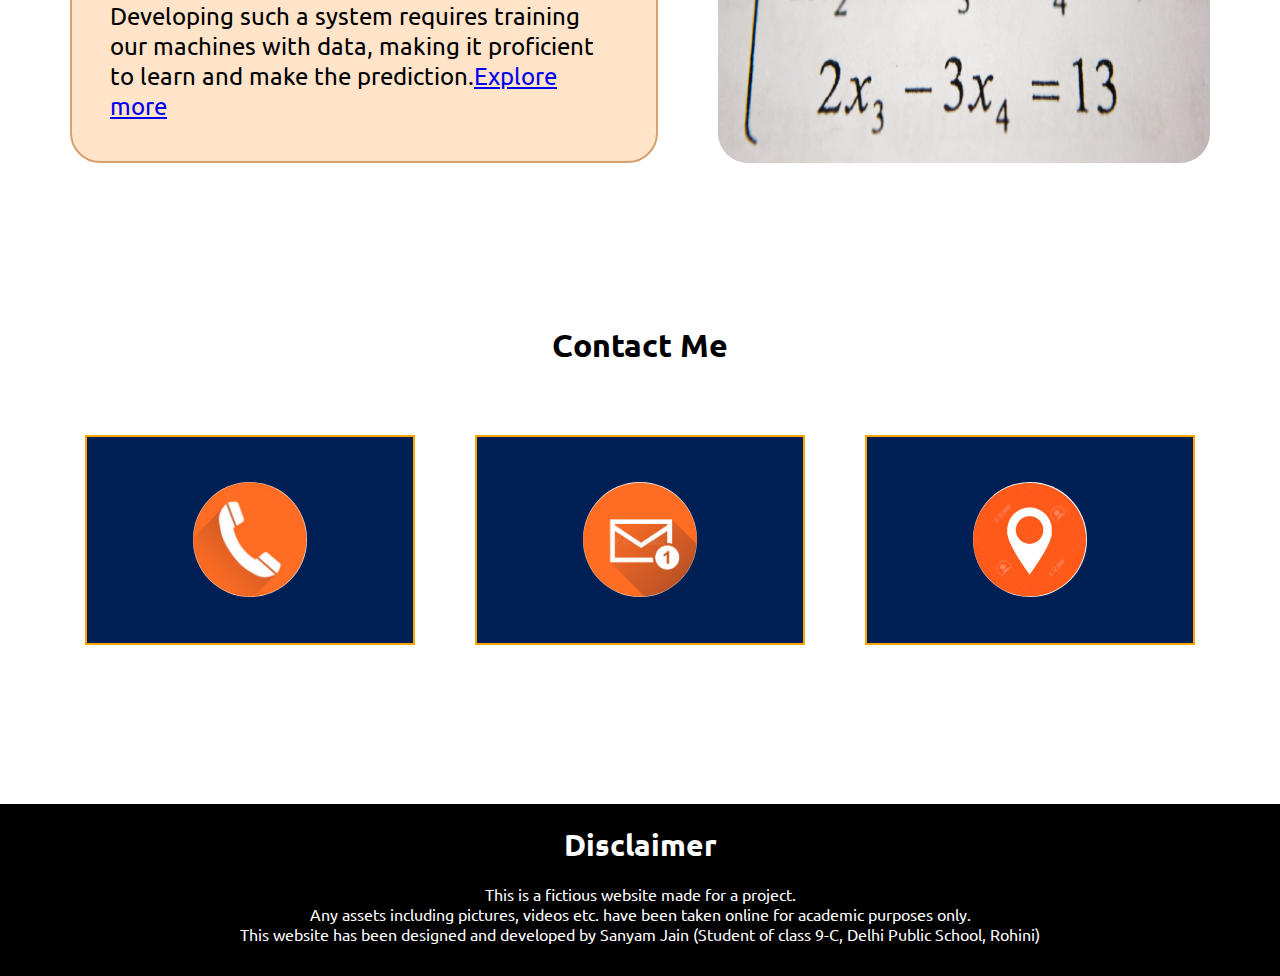
==== commit 1ef4f80f: "Update index.html" ====
--- a/index.html
+++ b/index.html
@@ -14,39 +14,44 @@
 <body>
     <nav id="navbar">
         <div id="logo">
-            <img src="logo3.jpg" alt="MyOnlineMeal.com">
+            <a href="index.html">
+            <img src="logo.jpg" alt="MyOnlineMeal.com">
+            </a>
         </div>
         <ul>
-            <li class="item"><a href="#home">Home</a></li>
-            <li class="item"><a href="#knowme">Know Me</a></li>
+            <li class="item"><a href="#Home">Home</a></li>
+            <li class="item"><a href="#Knowme">Know Me</a></li>
             <li class="item"><a href="#mywork">My Work</a></li>
             <li class="item"><a href="#contactme">Contact Me</a></li>
         </ul>
     </nav>
     <div id="home">
         <div id="cont">
-            <h1>Sanyam Jain</h1>
+            <h1>Harry Potter</h1>
             <p>Programmer<br>Designer</p>
         </div>
     </div>
-
-    <div id="knowme">
-        <div class="content">
-            <h1>Who am I?</h1>
-            <p>Hey, I am <b>Sanyam Jain</b>, a 20 year old student studying computer science at <em>University Of
-                    California, Berkeley(UCB).</em> I am a full satck developer and Programmer. I am very much
-                interested in
-                computer science and artificial intelligence(AI). I am also deeply interested in logic science and
-                mathematics.I have begun to explore the social implications of science and technology in civic life.
-                <br><br>I have always had an innate zeal for taking part in coding contests and competitions and
-                subsequently, have also brought laurels for my high school in the same. These competitions have provided
-                me
-                with a more holistic idea about the realm of coding and also helped me further hone my coding
-                proficiency. A
-                fervent desire to work has made me the President of TECHO, the Computer Club of XYZ Public School, New
-                Delhi. President I.T. in the Student Council and a member of various other co-curricular clubs in my
-                high
-                school.</p>
+    <div id="Knowme">
+        <div id="knowme">
+            <div class="content">
+                <h1>Who am I?</h1>
+                <p>Hey, I am <b>Harry Potter</b>, a 20 year old student studying computer science at <em>University Of
+                        California, Berkeley(UCB).</em> I am a full satck developer and Programmer. I am very much
+                    interested in
+                    computer science and artificial intelligence(AI). I am also deeply interested in logic science and
+                    mathematics.I have begun to explore the social implications of science and technology in civic life.
+                    <br><br>I have always had an innate zeal for taking part in coding contests and competitions and
+                    subsequently, have also brought laurels for my high school in the same. These competitions have
+                    provided
+                    me
+                    with a more holistic idea about the realm of coding and also helped me further hone my coding
+                    proficiency. A
+                    fervent desire to work has made me the President of TECHO, the Computer Club of XYZ Public School,
+                    New
+                    Delhi. President I.T. in the Student Council and a member of various other co-curricular clubs in my
+                    high
+                    school.</p>
+            </div>
         </div>
 
     </div>
@@ -62,11 +67,11 @@
                     One can create an application
                     to
                     suggest songs for users based on their mood by capturing facial expressions.<a
-                    href="https://nordicapis.com/20-emotion-recognition-apis-that-will-leave-you-impressed-and-concerned/"
-                        id="link" target="_blank">Explore more</a></p>
-                        <img src="pro1.png" alt="">
+                        href="https://nordicapis.com/20-emotion-recognition-apis-that-will-leave-you-impressed-and-concerned/"
+                        id="link">Explore more</a></p>
+                <img src="pro1.png" alt="">
 
-                    </div>
+            </div>
         </div>
         <div class="project">
             <div id="project2" class="pro">
@@ -83,14 +88,16 @@
                     least-squares
                     strategy.<a
                         href="https://towardsdatascience.com/exoplanet-hunting-using-machine-learning-d615958e1787"
-                        id="link" target="_blank">Explore more</a></p>
+                        id="link">Explore more</a></p>
                 <img src="img2.png" alt="">
             </div>
         </div>
         <div class="project">
             <div id="project3" class="pro">
-                <p><b>Handwritten equation solver using CNN</b><br><br>Among all the issues, handwritten mathematical
-                    expression recognition is one of the confounding issues in the region of computer vision research.
+                <p><b>Handwritten equation solver using CNN</b><br><br>Among all the issues, handwritten
+                    mathematical
+                    expression recognition is one of the confounding issues in the region of computer vision
+                    research.
                     You
                     can train Handwritten equation solver by handwritten digits and mathematical symbols using
                     Convolutional
@@ -98,13 +105,12 @@
                     training
                     our machines with data, making it proficient to learn and make the prediction.<a
                         href="https://medium.com/@vipul.gupta73921/handwritten-equation-solver-using-convolutional-neural-network-a44acc0bd9f8"
-                        id="link" target="_blank">Explore more</a></p>
+                        id="link">Explore more</a></p>
                 <img src="e.png" alt="" id="equation">
             </div>
         </div>
     </div>
-
-    <!-- <div class="contact"><h1>Contact me</h1></div> -->
+    </div>
     <div id="contactme">
         <h1>Contact Me</h1>
         <div class="contact">
@@ -127,11 +133,11 @@
                 </div>
             </div>
         </div>
-    </div>
 
-    <div id="disclaimer">
-        <h1>Disclaimer</h1>
-        <p>This is a fictious website made for a project.<br>Any assets including pictures, videos etc. have been
-            taken online for academic purposes only.<br>This website has been designed and developed by Sanyam Jain
-            (Student of class 9-C, Delhi Public School, Rohini)</p>
-    </div>
+
+        <div id="disclaimer">
+            <h1>Disclaimer</h1>
+            <p>This is a fictious website made for a project.<br>Any assets including pictures, videos etc. have been
+                taken online for academic purposes only.<br>This website has been designed and developed by Sanyam Jain
+                (Student of class 9-C, Delhi Public School, Rohini)</p>
+        </div>
--- a/style.css
+++ b/style.css
@@ -8,67 +8,11 @@
 }
 body{
     font-family: 'Ubuntu', sans-serif;
-    /* height: 10000px; */
-    /* background-color: wheat; */
-}
+}
+
+
+
 /* Navigation Bar */
-#navigationbar{
-    display: flex;
-    align-items: center;
-    height: 85px;
-    justify-content: space-between;
-    position: sticky;
-    /* width: 139x;
-    margin: 2px 100px; */
-    /* transition: 2px ease-in 2s; */
-    background-color: #00000057;
-    width: 100%;
-    z-index: 10;
-}
-/* 
-#navigationbar::before{
-    content: "";
-    background-color: black;
-    position: absolute;
-    height: 220%;
-    width: 100%;
-    z-index: -1;
-    opacity: .5;
-    height: 110%;
-    
-} */
-.logo img{
-    height: 40px;
-    width: 40px;
-    border-radius: 15px;
-    margin: 20px 35px;
-}
-#navigationbar ul{
-    display: flex;
-    margin: 50px 30px;
-}
-#navigationbar ul li{
-    list-style: none;
-    font-size: 1.5rem;
-    margin: 3px 33px;
-    
-}
-#navigationbar ul li a{
-    display: block;
-    padding: 4px 30px ;
-    text-decoration: none;
-    color: white;
-    border-radius: 22px;
-    transition: all .23s ease-in  ;
-}
-#navigationbar ul li a:hover{
-    color: black;
-    background-color: white;
-    
-}  
-
-
-/* jnkdzjnkcjnkv */
 #navbar{
     display: flex;
     align-items: center;
@@ -90,7 +34,6 @@
     opacity: 0.4;
 }
 
-/* Navigation Bar: Logo and Image */
 #logo{
     margin: 10px 34px;
 }
@@ -102,11 +45,8 @@
 }
 
 
-/* Navigation Bar: List Styling */
-
 #navbar ul{
     display: flex;
-    /* margin: 0px 30px; */
 }
 #navbar ul li{
     list-style: none;
@@ -131,20 +71,53 @@
 
 
 /* Home */
-/* #home{
+
+#home{
     display: flex;
     flex-direction: column;
     align-items: center;
     justify-content: center;
     height: 525px;
-} */
-
-#home{
-    display: flex;
-    flex-direction: column;
-    align-items: center;
-    justify-content: center;
-    height: 525px;
+}
+
+#home::before {    
+    content: "";
+    background: url('bg5.jpg') no-repeat center center/cover ;
+    background-size: cover;
+    position: absolute;
+    height: 110%;
+    right: 0px;
+    bottom: 0px;
+    left: 0px;
+    opacity: 0.7;
+    z-index: -1;
+}
+
+#cont{
+    border: 2px solid white;
+    height: 250px;
+    position: relative;
+    top: 50px;
+    padding: 10px 20px;
+    background-color: black;
+    opacity: .5;
+    border-radius: 20px;
+}
+#home h1{
+    font-size: 5rem;
+    color: white;
+    font-weight: 60;
+    position: relative;
+    top: 10px;
+    
+}#home p{
+    font-size: 2rem;
+    color: white;
+    position: relative;
+    top: 20px;
+    left: 140px;
+    display: inline-block;
+    
 }
 
 #home::before {    
@@ -161,75 +134,6 @@
     z-index: -1;
 }
 
-#cont{
-    border: 2px solid white;
-    height: 250px;
-    position: relative;
-    top: 50px;
-    padding: 10px 20px;
-    background-color: black;
-    opacity: .5;
-    border-radius: 20px;
-}
-#home h1{
-    font-size: 5rem;
-    color: white;
-    font-weight: 60;
-    position: relative;
-    top: 10px;
-    
-}#home p{
-    font-size: 2rem;
-    color: white;
-    position: relative;
-    top: 20px;
-    left: 140px;
-    display: inline-block;
-    
-}
-
-#home::before {    
-    content: "";
-    background: url('bg5.jpg') no-repeat center center/cover ;
-    background-size: cover;
-    position: absolute;
-    /* top: 11110; */
-    height: 110%;
-    right: 0px;
-    bottom: 0px;
-    left: 0px;
-    opacity: 0.7;
-    z-index: -1;
-}
-
-/* #cont{
-    border: 2px solid white;
-    height: 250px;
-    position: relative;
-    top: 130px;
-    padding: 10px 20px;
-    background-color: black;
-    opacity: .5;
-    border-radius: 20px;
-}
-#home h1{
-    font-size: 5rem;
-    color: white;
-    font-weight: 60;
-    position: relative;
-    top: 10px;
-    text-align: center;
-    
-}#home p{
-    font-size: 2rem;
-    color: white;
-    position: relative;
-    top: 20px;
-    left: 140px; 
-    text-align: justify;
-    padding-top: 20px;
-    
-} */
 
 
 /* Know Me */
@@ -238,8 +142,8 @@
     flex-direction: column;
     justify-content: center;
     position: relative;
-    top: 200px;
-    border: 2px solid #250000ed;
+    top: 170px;
+    border: 2px solid #6e2929ed;
     margin: 100px auto;
     border-radius: 20px;
     width: 90%;
@@ -261,99 +165,13 @@
 
 
 
+
+
 /* My Work */
 
-/* #projects{
-    display: flex;
-    flex-direction: column;
-    margin-top: 60px;
-    position: relative;
-    top: 300px;
-    justify-content: space-between;
-}
-#projects h1{
-    display: flex;
-    justify-content: center;
-    font-size: 40px;
-}
-.project{
-    padding-right: 10px 10px;
-    margin: 50px 30px;
-    
-}
-
-
-.project img{
-    height: 414px;
-    width: 500px;
-    border-radius: 20px;
-}
-.project p{
-    height: auto
-}
-
-.project1{
-    display: flex;
-    padding: 10px 10px;
-    margin: 10px 10px;
-    justify-content: space-between;
-    background-color: rgb(192, 192, 238);
-}
-.project1 img{
-    height: 490px;
-}
-.project1 p{
-    border: 2px solid #ffb975;
-    margin: top ;
-    font-size: 25px;
-    padding: 35px 50px ;
-    border-radius: 20px;
-    background-color: #ffe4ca;
-    height: 300px       ;
-}
-.project1 p{
-    border: 2px solid #ffb975;
-    padding: 30px 30px;
-}
-.project2{
-    display: flex;
-    padding: 10px 10px;
-    margin: 10px 10px;
-    justify-content: space-between;
-}
-.project2 p{
-    border: 2px solid #ffb975;
-    margin: 10px 20px ;
-    font-size: 25px;
-    padding: 35px 50px ;
-    border-radius: 20px;
-    background-color: #ffe4ca;
-}  
-.project2 img{
-    height: 440px;
-}  
-.project3{
-    display: flex;
-    padding: 10px 10px;
-    margin: 10px 10px;
-    justify-content: space-between;
-}
-.project3 p{
-    border: 2px solid #ffb975;
-    margin: 10px 20px ;
-    font-size: 25px;
-    padding: 35px 50px ;
-    border-radius: 20px;
-    background-color: #ffe4ca;
-}  
-.project p{
-    font-size: 22px;
-} */
-
-
 #mywork{
     position: relative;
-    top: 330px;
+    top: 200px;
     display: flex;
     flex-direction: column  ;
 }
@@ -366,161 +184,33 @@
 }
 .project img{
     width: 41%;
-    height: 470px;
     margin: 20px 30px;
     border-radius: 30px;
     
 }
-#project1 img{
-    height: 490px;
-}
+
 .pro{
     display: flex;
     justify-content: space-between;
-    /* align-items: center; */
-    /* background-color: wheat; */
     margin: 2px 30px;
-    height: 40%;
     overflow: hidden;
 }
 .pro p{
-    border: 2px solid green;
+    border: 2px solid #d7a16d;
     margin: 20px 30px;
-    /* width: 1000px; */
     background-color: #ffe4ca;
     padding: 50px 50px;
     font-size: 1.5rem;
     border-radius: 30px;
-}
+    padding: 40px 38px;
+}
+
 
 
 /* Contact Me */
-
-/* #contactme{
-    position: relative;
-    top: 450px;
-
-}
-.contact{
-    display: flex;
-    padding: 100px 0px;
-    justify-content: space-around;
-
-    
-}
-#contactme h1{ 
-    display: flex;
-    justify-content: center;
-    font-size: 40px;
-}
-.box{
-    height: 210px;
-    width: 330px;
-    background-color: #001f54;
-    border: 2px solid orange;
-    display: flex
-}
-.img{
-    height: 110px;
-    width: 110px;
-    border-radius: 1000px;
-    position: relative;
-    top: 25px;
-    transition: all .3s ease-in-out;
-}
-#phone{
-    display: flex;
-    flex-direction: column;
-    justify-content: center;
-    align-items: center;
-}
-
-#phone a{
-    padding: 20px 20px;
-    text-decoration: none;
-    color: orange;
-    z-index: -1;
-    position: relative;
-    transition: all .3s ease-in-out;
-
-}
-#phone:hover > a{
-    z-index: 1;
-    font-size: 20px;
-    position: relative;
-    top: 5px;
-}
-#phone:hover > img{
-    position: relative;
-    top: 10px;
-    height: 130px;
-    width: 130px;
-}
-
-
-#email{
-    display: flex;
-    flex-direction: column;
-    justify-content: center;
-    align-items: center;
-    
-}
-
-#email a{
-    padding: 20px 20px;
-    text-decoration: none;
-    color: orange;
-    z-index: -1;
-    transition: all .3s ease-in-out;
-}
-#email:hover > a{
-    z-index: 1;
-    font-size: 20px;
-    position: relative;
-    top: 5px;
-}
-#email:hover > img{
-    position: relative;
-    top: 10px;
-    height: 130px;
-    width: 130px;
-}
-
-#address{
-    display: flex;
-    flex-direction: column;
-    justify-content: center;
-    align-items: center;
-    
-}
-
-#address a{
-    padding: 20px 20px;
-    text-decoration: none;
-    color: orange;
-    z-index: -1;
-    transition: all .3s ease-in-out;
-}
-#address:hover > a{
-    z-index: 1;
-    font-size: 20px;
-    position: relative;
-    top: 5px;
-}
-#address:hover > img{
-    position: relative;
-    top: 10px;
-    height: 130px;
-    width: 130px;
-}
-.text{
-    position: relative;
-    top: 20px;
-    font-family: 'Ubuntu', sans-serif;
-} */
 #contactme{
     position: relative;
-    top: 400px;
+    top: 310px;
     display: flex;
     flex-direction: column;
     justify-content: center;
@@ -560,7 +250,6 @@
     top: 20px;
 }
 #phone a{
-    /* padding: 20px 20px; */
     text-decoration: none;
     color: orange;
     z-index: -1;
@@ -581,7 +270,6 @@
 }
 
 #email a{
-    /* padding: 20px 20px; */
     text-decoration: none;
     color: orange;
     z-index: -1;
@@ -625,7 +313,7 @@
 /* Disclaimer */
 #disclaimer{
     position: relative;
-    top: 480px;
+    top: 90px;
     border: 2px solid;
     background-color: black;
     width: 100%;
@@ -648,9 +336,3 @@
 
 
 
-
-
-
-
-
-
--- a/responsive.css
+++ b/responsive.css
@@ -0,0 +1,86 @@
+@media (max-width: 980px){
+
+    #navbar{
+        display: flex;
+        flex-direction: column;
+    }
+    #navbar ul{
+        margin: 17px 10px;
+    }
+    #navbar ul li a{
+        padding:4px 10px;
+    }
+    #logo{
+        display: none
+    }
+    
+}
+@media (max-width: 825px){
+    #navbar ul li a{
+        /* font-size: 1rem; */
+        padding: 4px 0px;
+        font-size: 1.1rem;
+    }
+    #navbar ul{
+        margin: 17px 0px;
+    }
+    #knowme h1{
+        font-size: 1.7rem ;
+    }
+    #knowme p{
+        font-size: 1.2rem;
+    }
+    .content{
+        margin: 15px 30px;
+        margin-bottom: 25px;
+    }
+
+}
+@media (max-width: 630px){
+    #navbar ul li a{
+        font-size: 0.8rem;
+    }
+    #cont{
+        height: 180px;
+    }
+    #cont h1{
+        font-size: 3rem;
+    }
+    #cont p{
+        font-size: 1.4rem;
+        left: 85px;
+    }
+    #knowme h1{
+        font-size: 1.5rem ;
+    }
+    #knowme p{
+        font-size: 1rem;
+    }
+}
+
+/* .pro{
+    background-color: wheat;
+    display: flex;
+    flex-direction: column;
+    flex-direction: column-reverse;
+}            */
+.pro p{
+    font-size: 1.2rem;
+}
+
+.contact{
+    display: flex;
+    flex-direction: column;
+    justify-content: center;
+    align-items: center;
+}
+.box{
+    display: flex;
+    justify-content: space-between;
+    border: 2px solid orange;
+    margin: 35px 30px;
+    padding: 20px 20px;
+    width: 330px;
+    background-color: #001f54;
+    height: 210px;
+}
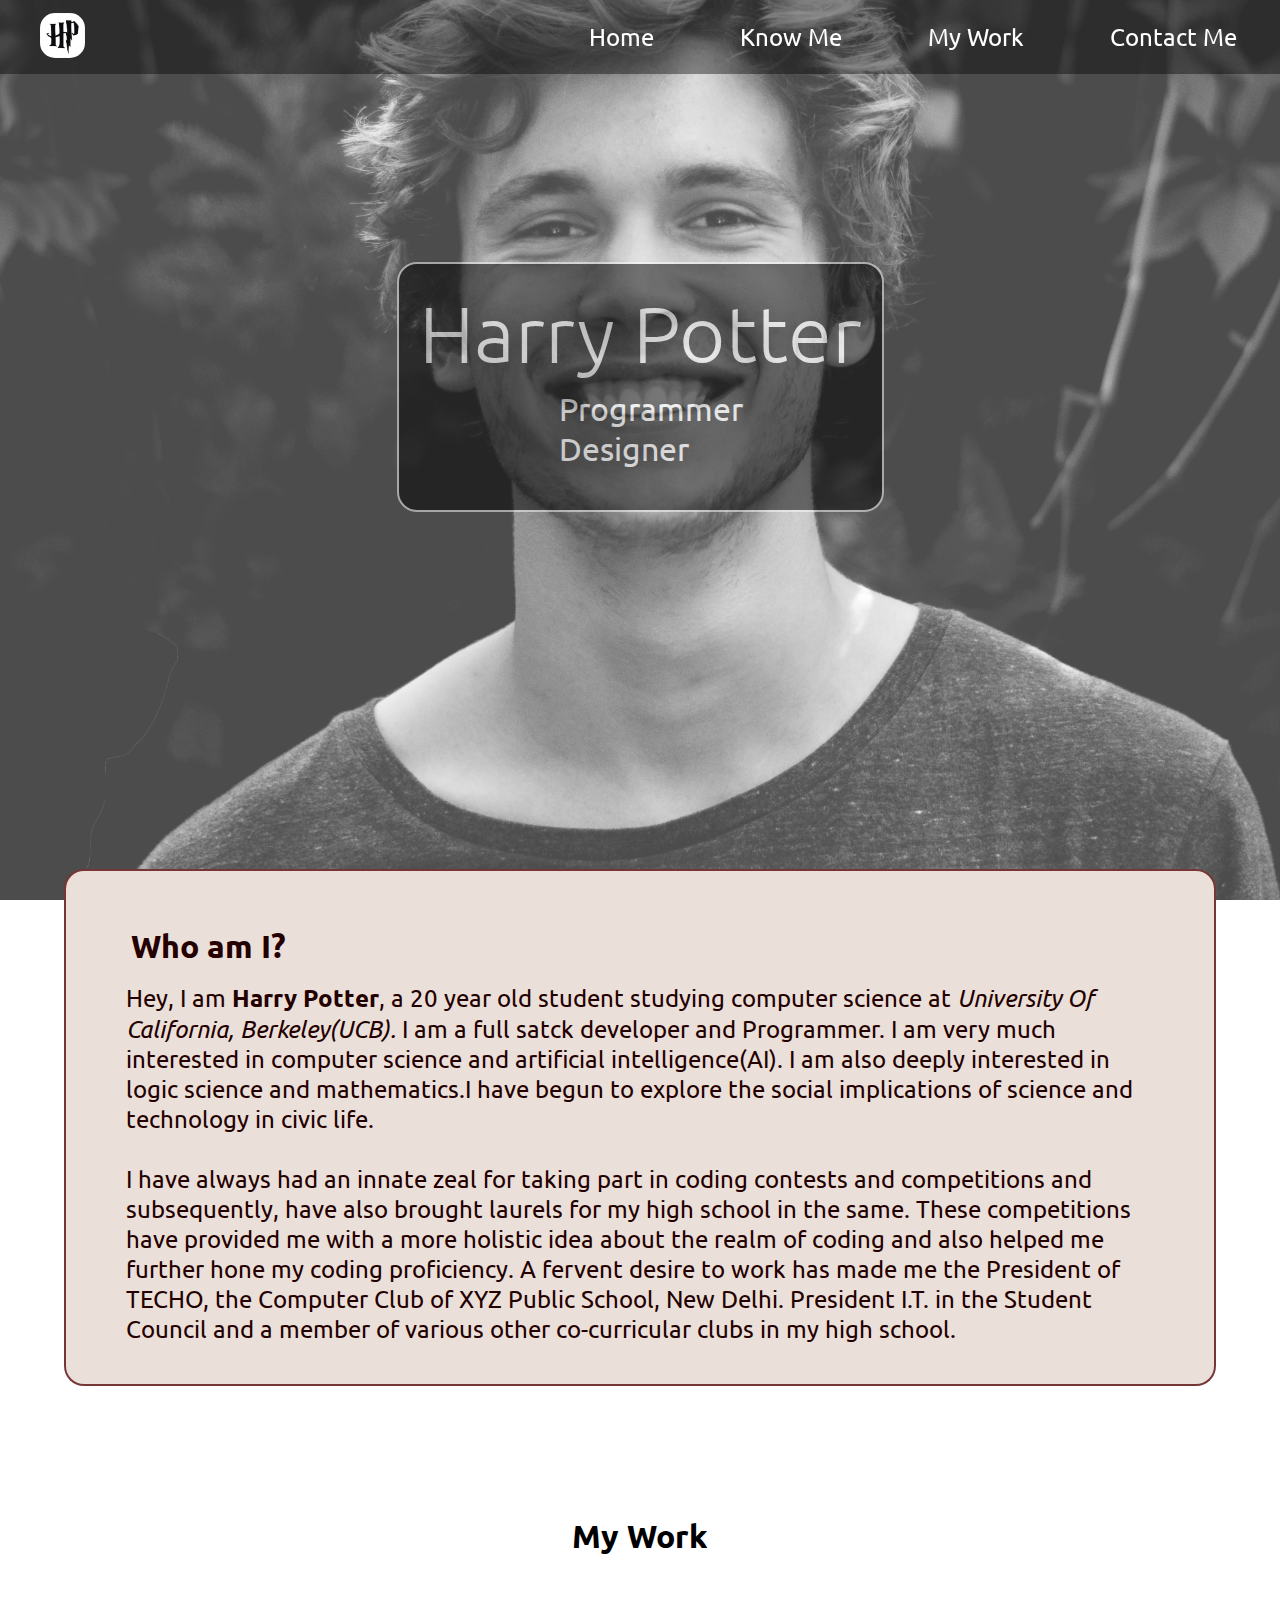
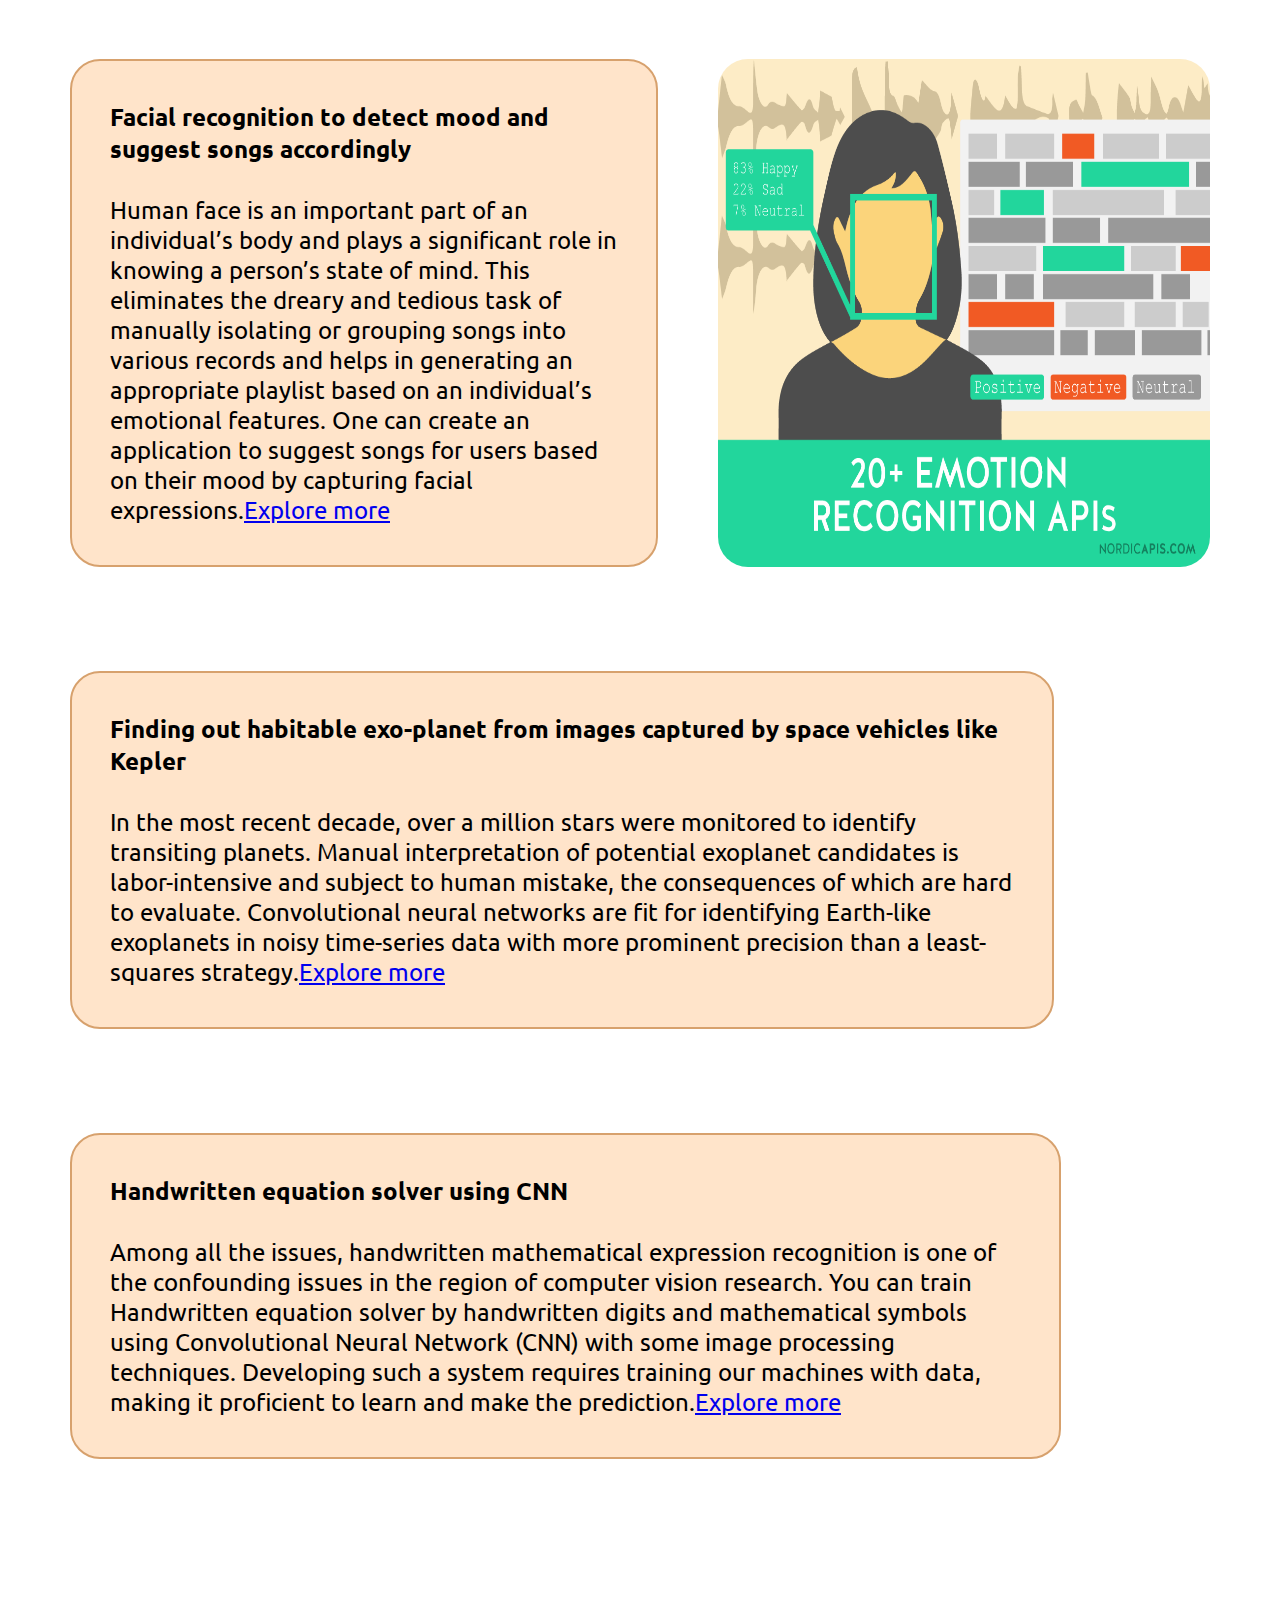
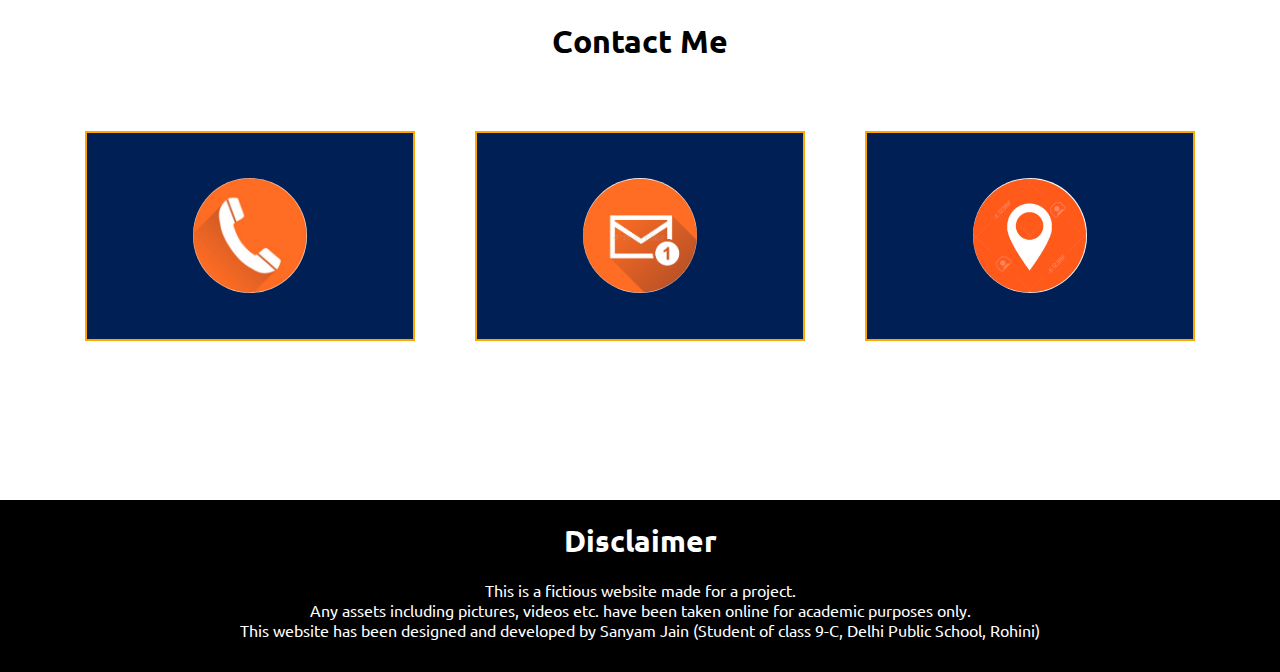
==== commit a5d69e53: "Update index.html" ====
--- a/index.html
+++ b/index.html
@@ -15,11 +15,11 @@
     <nav id="navbar">
         <div id="logo">
             <a href="index.html">
-            <img src="logo.jpg" alt="MyOnlineMeal.com">
+            <img src="logo.jpg" alt="">
             </a>
         </div>
         <ul>
-            <li class="item"><a href="#Home">Home</a></li>
+            <li class="item"><a href="#home">Home</a></li>
             <li class="item"><a href="#Knowme">Know Me</a></li>
             <li class="item"><a href="#mywork">My Work</a></li>
             <li class="item"><a href="#contactme">Contact Me</a></li>
@@ -89,7 +89,7 @@
                     strategy.<a
                         href="https://towardsdatascience.com/exoplanet-hunting-using-machine-learning-d615958e1787"
                         id="link">Explore more</a></p>
-                <img src="img2.png" alt="">
+                <img src="pro2.png" alt="">
             </div>
         </div>
         <div class="project">
@@ -106,7 +106,7 @@
                     our machines with data, making it proficient to learn and make the prediction.<a
                         href="https://medium.com/@vipul.gupta73921/handwritten-equation-solver-using-convolutional-neural-network-a44acc0bd9f8"
                         id="link">Explore more</a></p>
-                <img src="e.png" alt="" id="equation">
+                <img src="pro3.png" alt="" id="equation">
             </div>
         </div>
     </div>
--- a/responsive.css
+++ b/responsive.css
@@ -1,5 +1,25 @@
+.box{
+    display: flex;
+    justify-content: space-between;
+    border: 2px solid orange;
+    margin: 35px 30px;
+    padding: 20px 20px;
+    width: 330px;
+    background-color: #001f54;
+    height: 210px;
+}
+.pro p{
+    font-size: 1.2rem;
+}
+
+.contact{
+    display: flex;
+    flex-direction: column;
+    justify-content: center;
+    align-items: center;
+}
 @media (max-width: 980px){
-
+    
     #navbar{
         display: flex;
         flex-direction: column;
@@ -10,10 +30,16 @@
     #navbar ul li a{
         padding:4px 10px;
     }
+    
     #logo{
         display: none
     }
     
+}
+@media (max-width: 930px){
+    .pro p{
+        font-size: 1rem;
+        }
 }
 @media (max-width: 825px){
     #navbar ul li a{
@@ -34,7 +60,33 @@
         margin: 15px 30px;
         margin-bottom: 25px;
     }
+    .pro p{
+        padding: 25px 30px;
+    }
 
+}
+@media (max-width: 800px){
+    .pro{
+        display: flex;
+        flex-direction: column;
+        background-color: #ffe4ca;
+        justify-content: center ;
+        border-radius: 30px;
+    }
+    .project img{
+        width: 65%;
+        height: 300px;
+        align-items: center;
+        margin: 10px auto ;
+        margin-bottom: 30px;
+    }
+    .pro p{
+        margin: 0 0;
+        background-color: #ffe4ca;
+        border: none;
+        font-size: 1.2rem;
+        
+    }
 }
 @media (max-width: 630px){
     #navbar ul li a{
@@ -57,30 +109,3 @@
         font-size: 1rem;
     }
 }
-
-/* .pro{
-    background-color: wheat;
-    display: flex;
-    flex-direction: column;
-    flex-direction: column-reverse;
-}            */
-.pro p{
-    font-size: 1.2rem;
-}
-
-.contact{
-    display: flex;
-    flex-direction: column;
-    justify-content: center;
-    align-items: center;
-}
-.box{
-    display: flex;
-    justify-content: space-between;
-    border: 2px solid orange;
-    margin: 35px 30px;
-    padding: 20px 20px;
-    width: 330px;
-    background-color: #001f54;
-    height: 210px;
-}
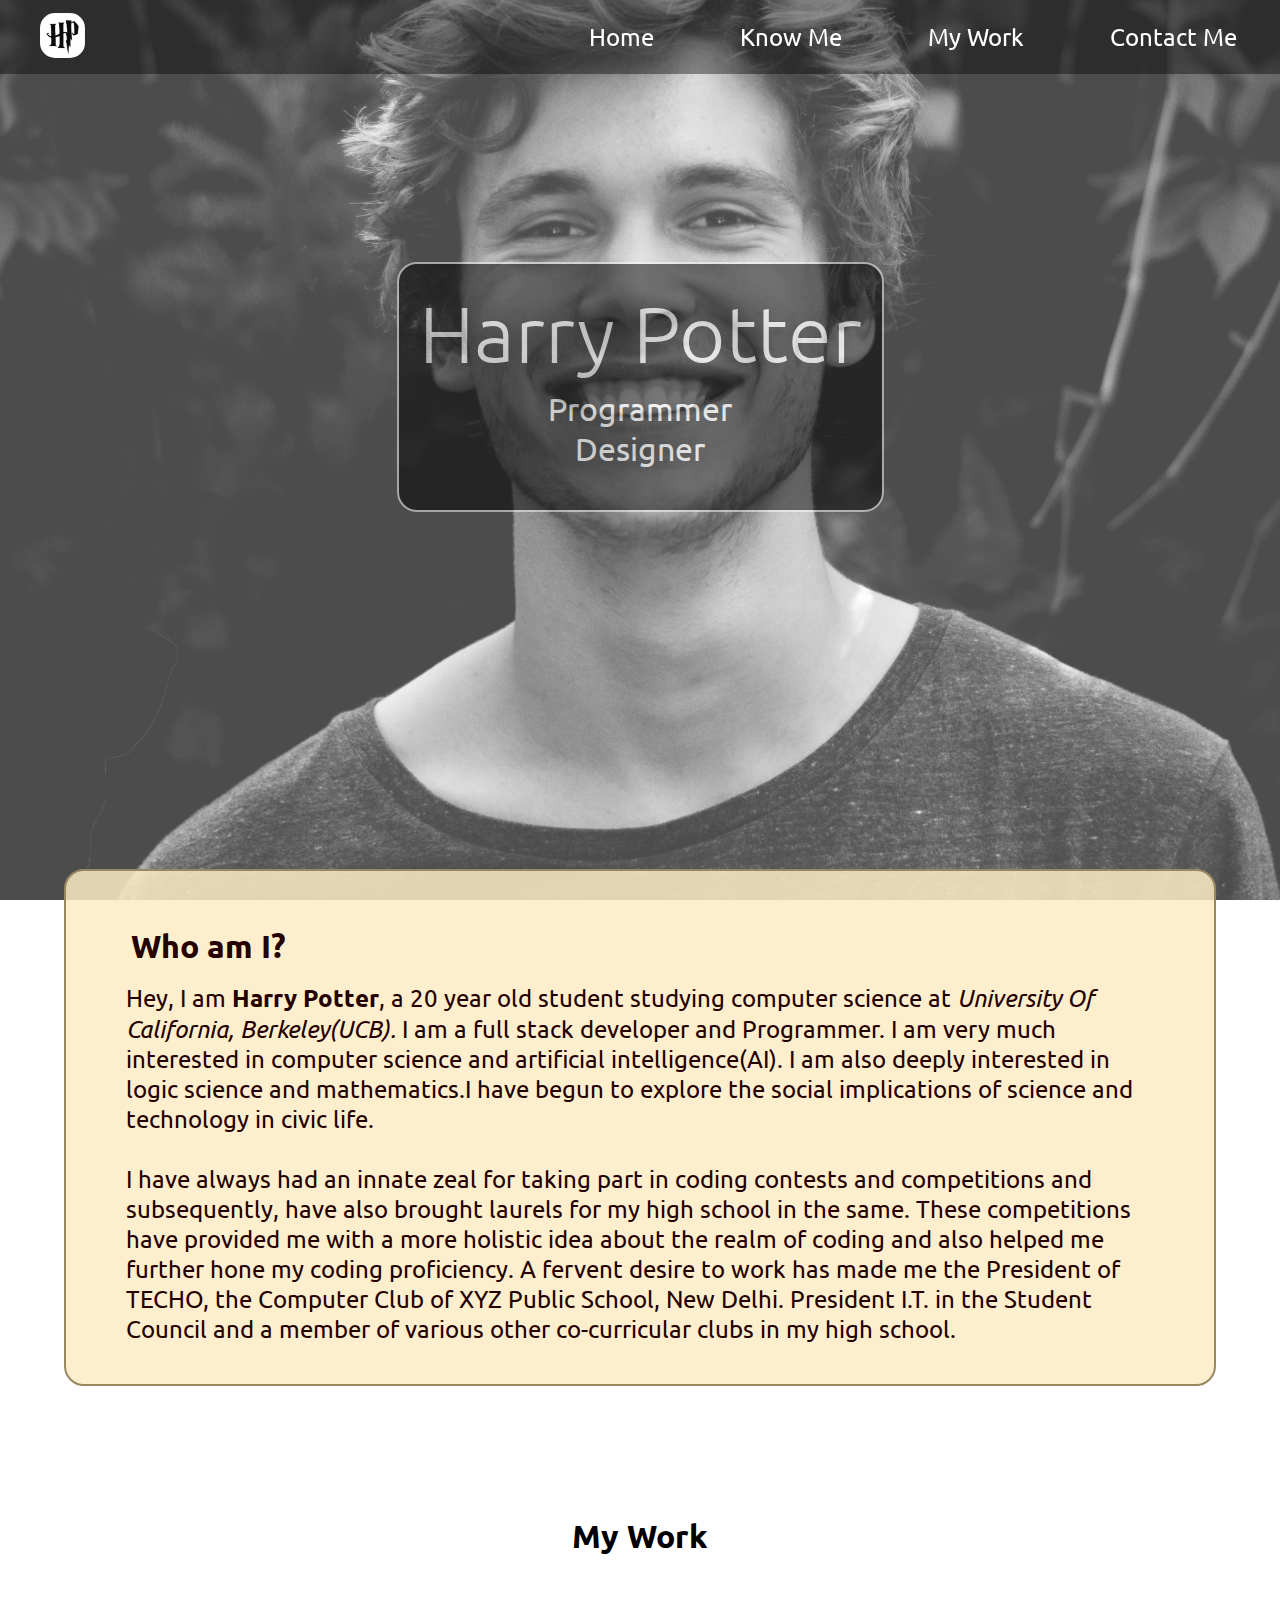
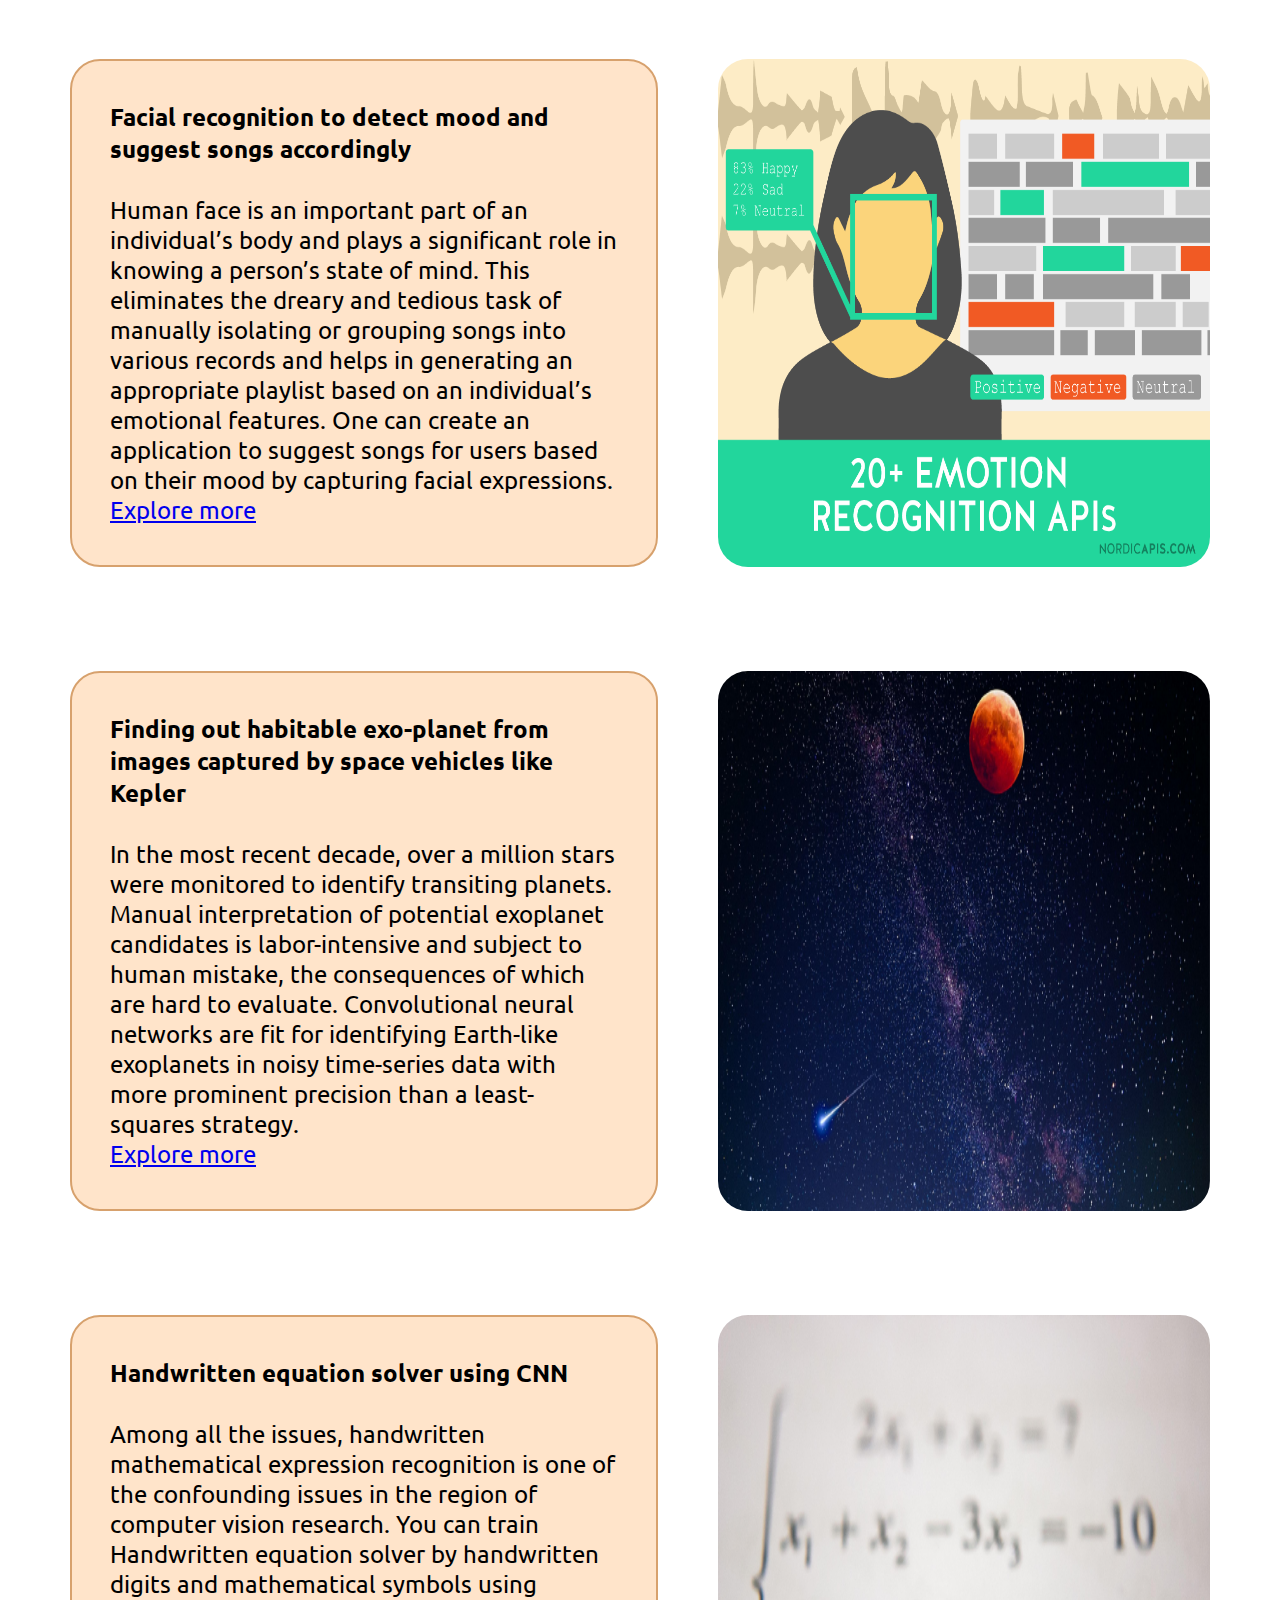
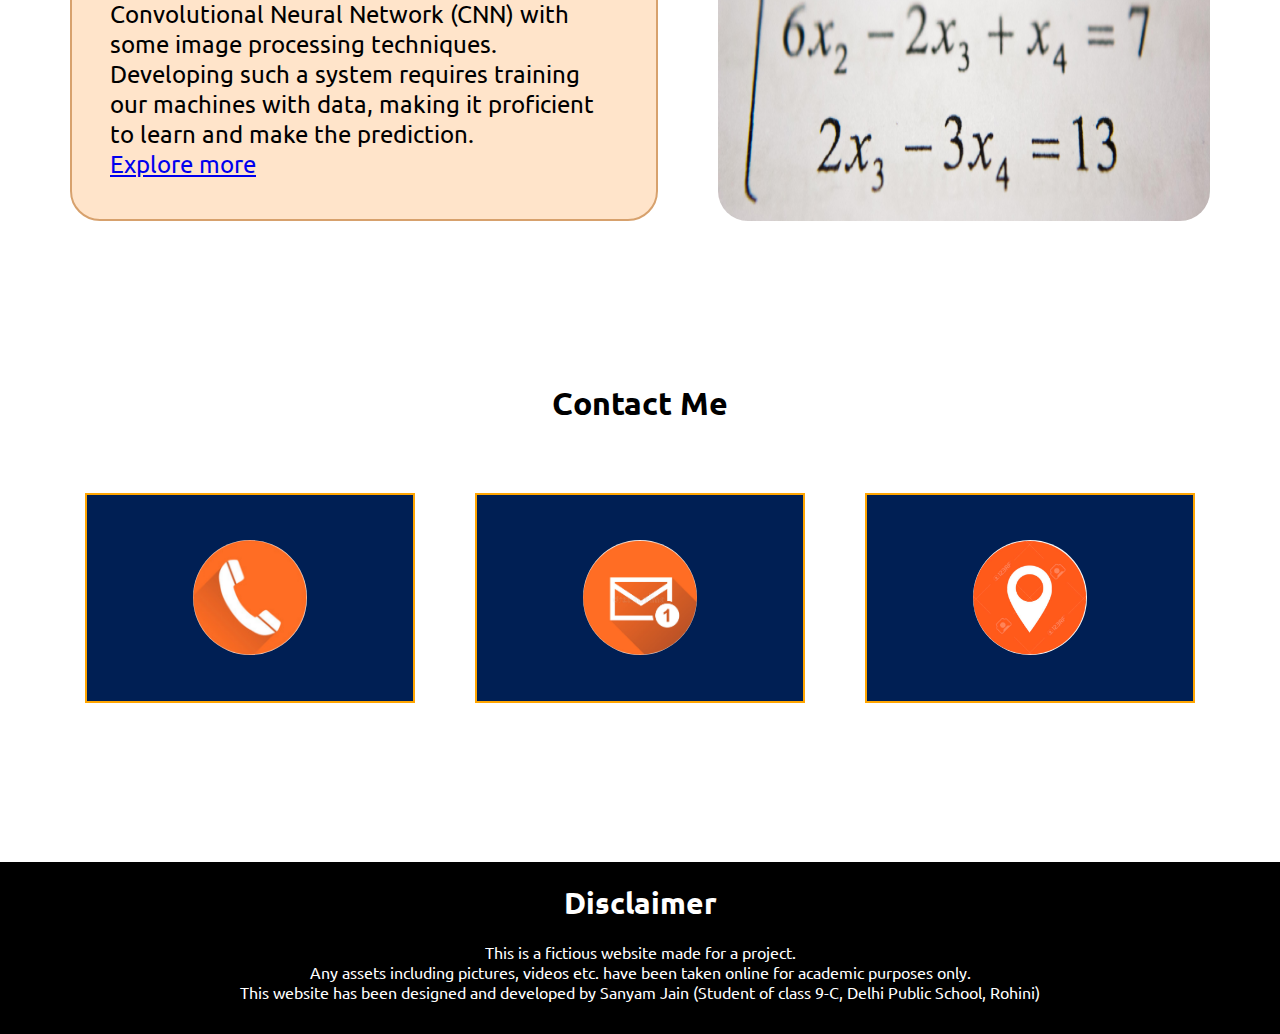
==== commit 0f82894c: "Update index.html" ====
--- a/index.html
+++ b/index.html
@@ -36,7 +36,7 @@
             <div class="content">
                 <h1>Who am I?</h1>
                 <p>Hey, I am <b>Harry Potter</b>, a 20 year old student studying computer science at <em>University Of
-                        California, Berkeley(UCB).</em> I am a full satck developer and Programmer. I am very much
+                        California, Berkeley(UCB).</em> I am a full stack developer and Programmer. I am very much
                     interested in
                     computer science and artificial intelligence(AI). I am also deeply interested in logic science and
                     mathematics.I have begun to explore the social implications of science and technology in civic life.
@@ -66,7 +66,7 @@
                     individual’s emotional features.
                     One can create an application
                     to
-                    suggest songs for users based on their mood by capturing facial expressions.<a
+                    suggest songs for users based on their mood by capturing facial expressions.<br><a
                         href="https://nordicapis.com/20-emotion-recognition-apis-that-will-leave-you-impressed-and-concerned/"
                         id="link">Explore more</a></p>
                 <img src="pro1.png" alt="">
@@ -86,7 +86,7 @@
                     identifying
                     Earth-like exoplanets in noisy time-series data with more prominent precision than a
                     least-squares
-                    strategy.<a
+                    strategy.<br><a
                         href="https://towardsdatascience.com/exoplanet-hunting-using-machine-learning-d615958e1787"
                         id="link">Explore more</a></p>
                 <img src="pro2.png" alt="">
@@ -103,7 +103,7 @@
                     Convolutional
                     Neural Network (CNN) with some image processing techniques. Developing such a system requires
                     training
-                    our machines with data, making it proficient to learn and make the prediction.<a
+                    our machines with data, making it proficient to learn and make the prediction.<br><a
                         href="https://medium.com/@vipul.gupta73921/handwritten-equation-solver-using-convolutional-neural-network-a44acc0bd9f8"
                         id="link">Explore more</a></p>
                 <img src="pro3.png" alt="" id="equation">
--- a/style.css
+++ b/style.css
@@ -11,7 +11,9 @@
 }
 
 
-
+.Home{
+    display: none
+}
 /* Navigation Bar */
 #navbar{
     display: flex;
@@ -80,19 +82,6 @@
     height: 525px;
 }
 
-#home::before {    
-    content: "";
-    background: url('bg5.jpg') no-repeat center center/cover ;
-    background-size: cover;
-    position: absolute;
-    height: 110%;
-    right: 0px;
-    bottom: 0px;
-    left: 0px;
-    opacity: 0.7;
-    z-index: -1;
-}
-
 #cont{
     border: 2px solid white;
     height: 250px;
@@ -115,14 +104,15 @@
     color: white;
     position: relative;
     top: 20px;
-    left: 140px;
-    display: inline-block;
+    display: flex;
+    text-align: center;
+    justify-content: center;
     
 }
 
 #home::before {    
     content: "";
-    background: url('bg5.jpg') no-repeat center center/cover ;
+    background: url('bg.jpg') no-repeat center center/cover ;
     background-size: cover;
     position: absolute;
     /* top: 11110; */
@@ -143,11 +133,11 @@
     justify-content: center;
     position: relative;
     top: 170px;
-    border: 2px solid #6e2929ed;
+    border: 2px solid #998760;
     margin: 100px auto;
     border-radius: 20px;
     width: 90%;
-    background-color: #eae0d9;
+    background-color: #fdecc6d9;
     
 }
 #knowme h1{
--- a/responsive.css
+++ b/responsive.css
@@ -109,3 +109,8 @@
         font-size: 1rem;
     }
 }
+@media (max-width: 500px){
+    .pro p{
+        font-size: .9rem;
+    }
+}
